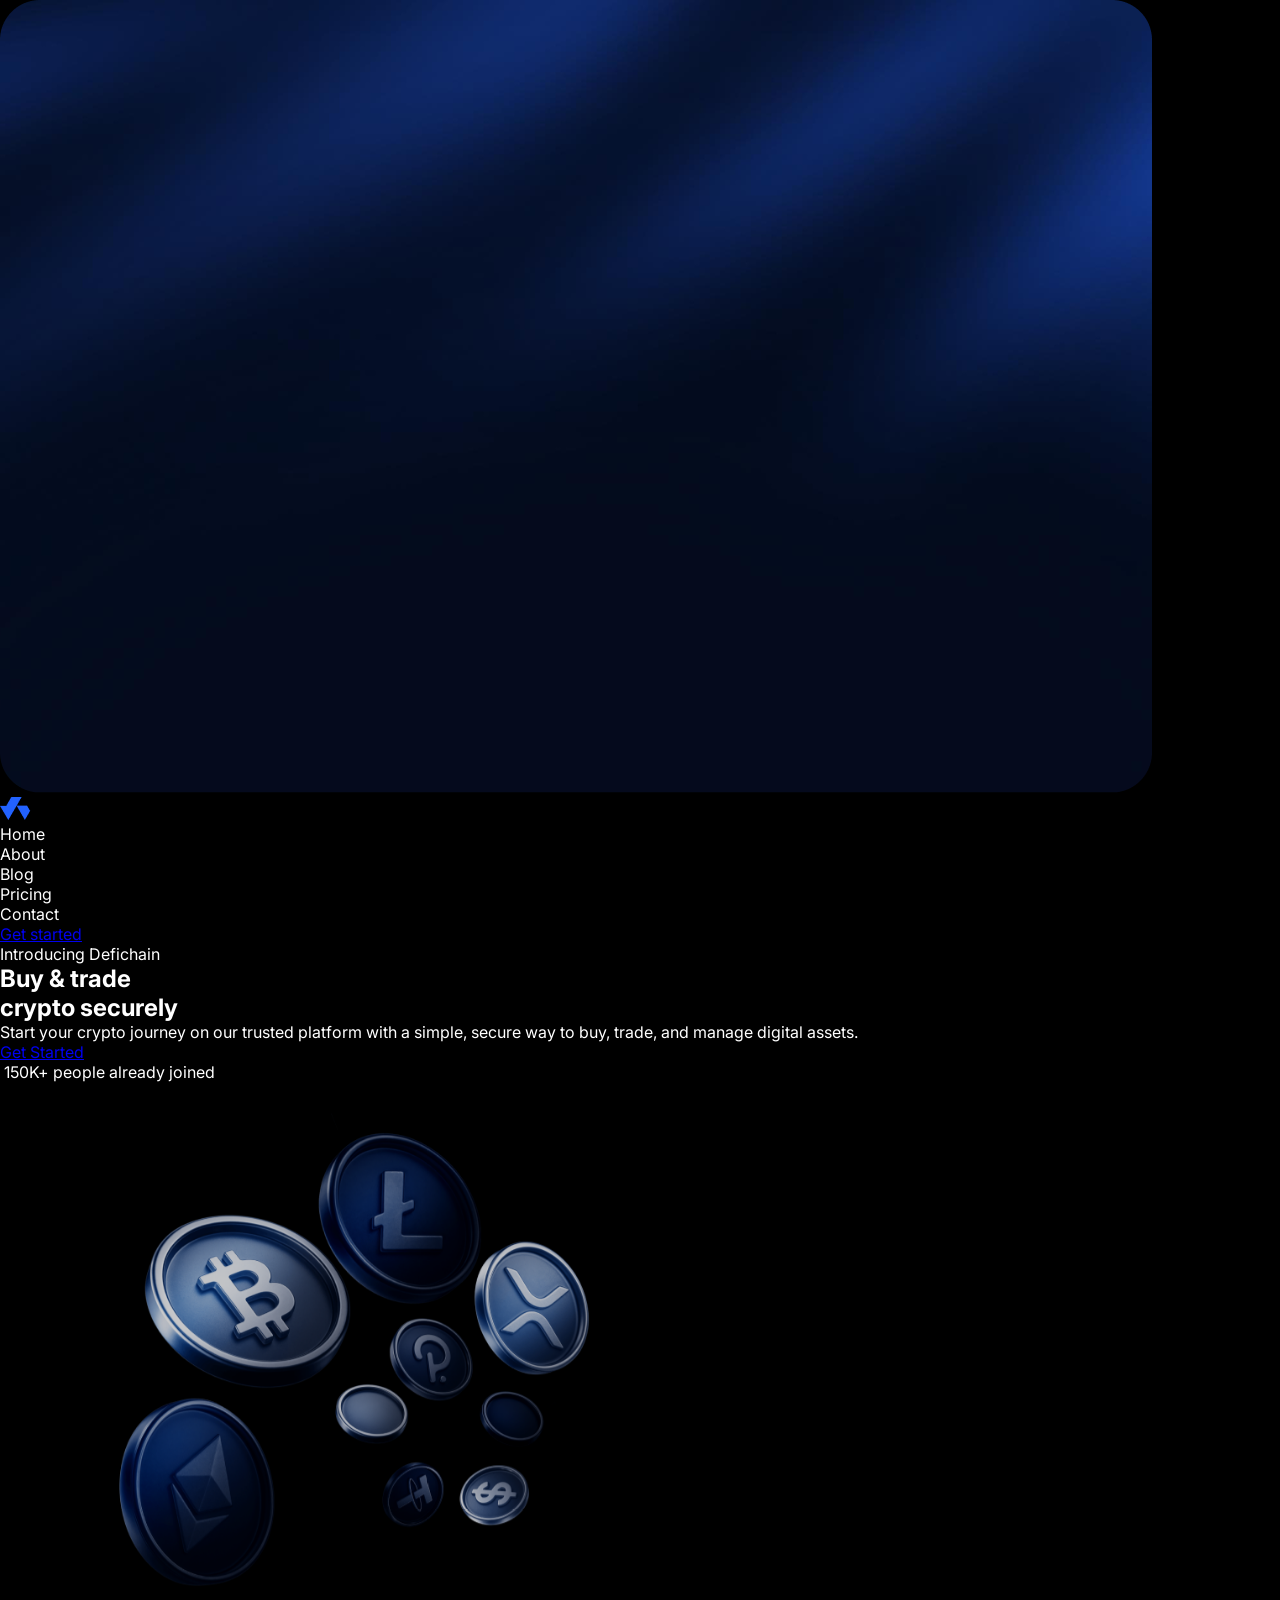
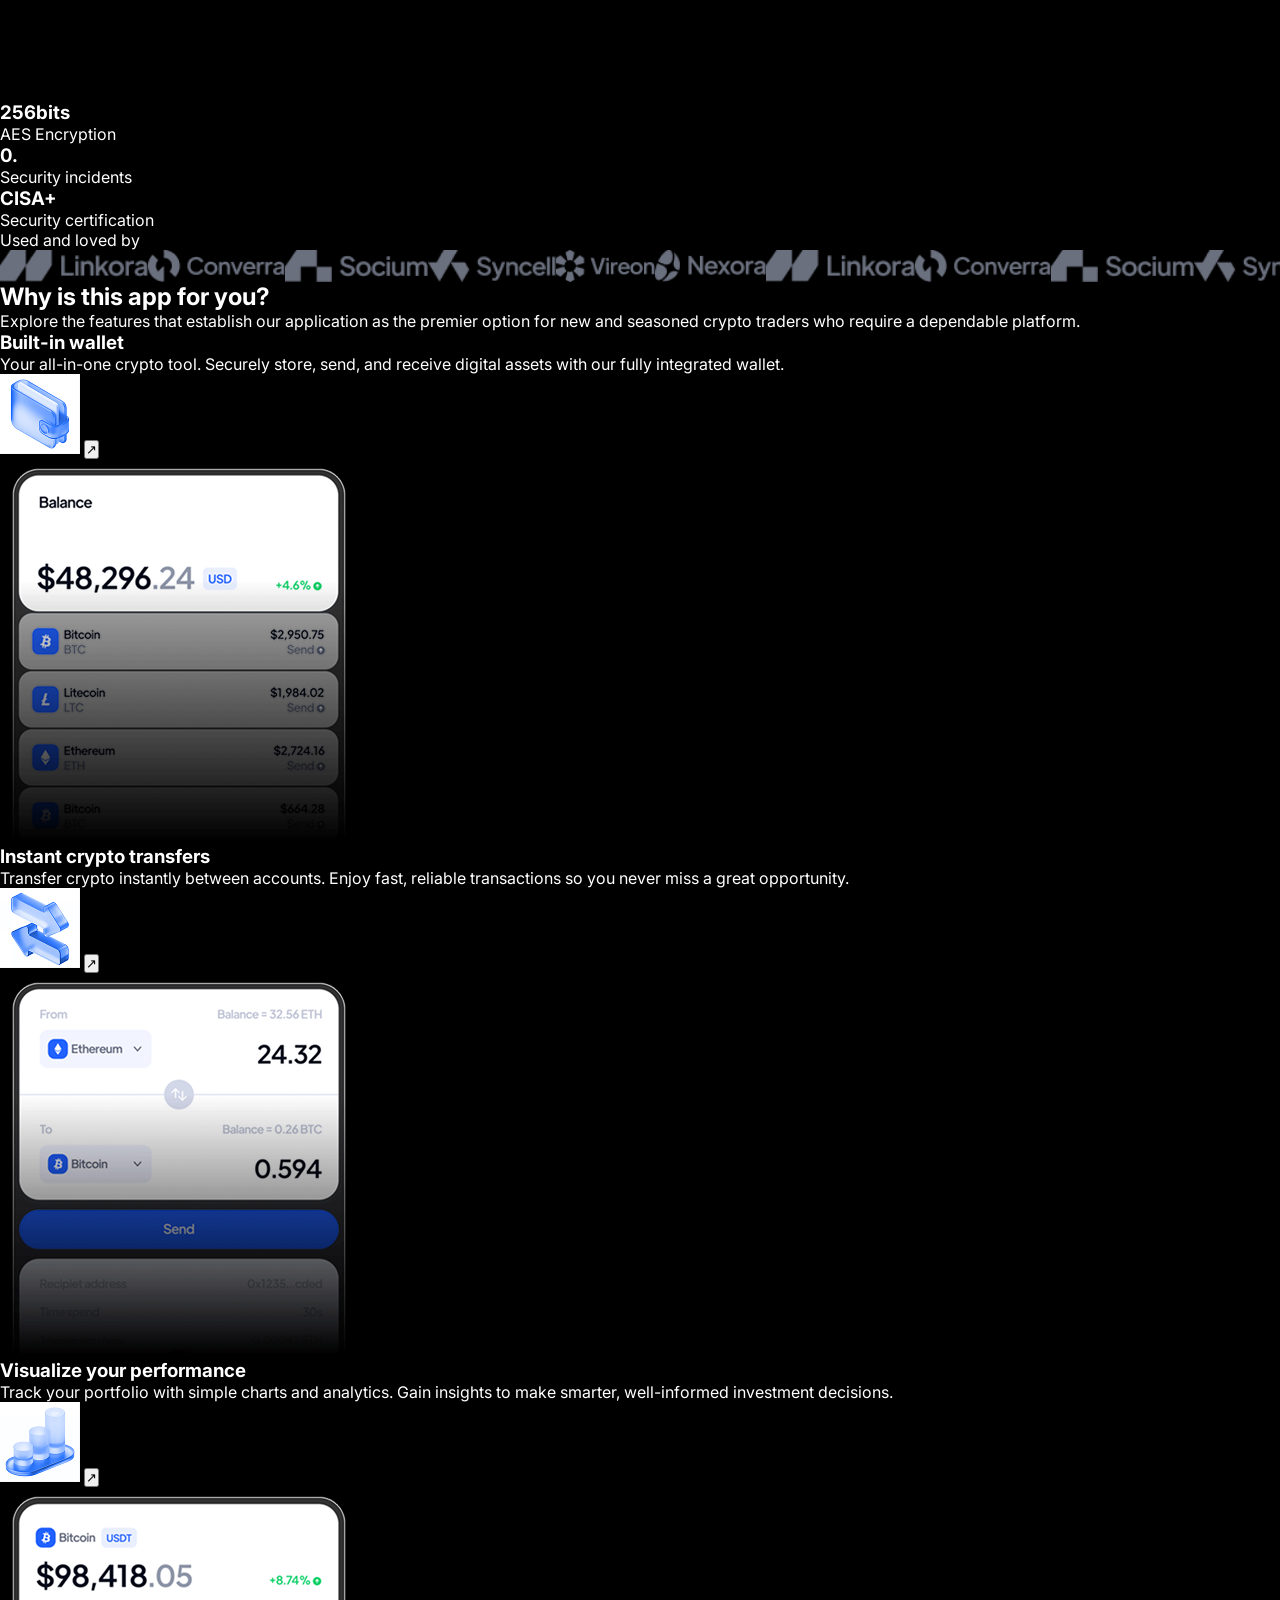
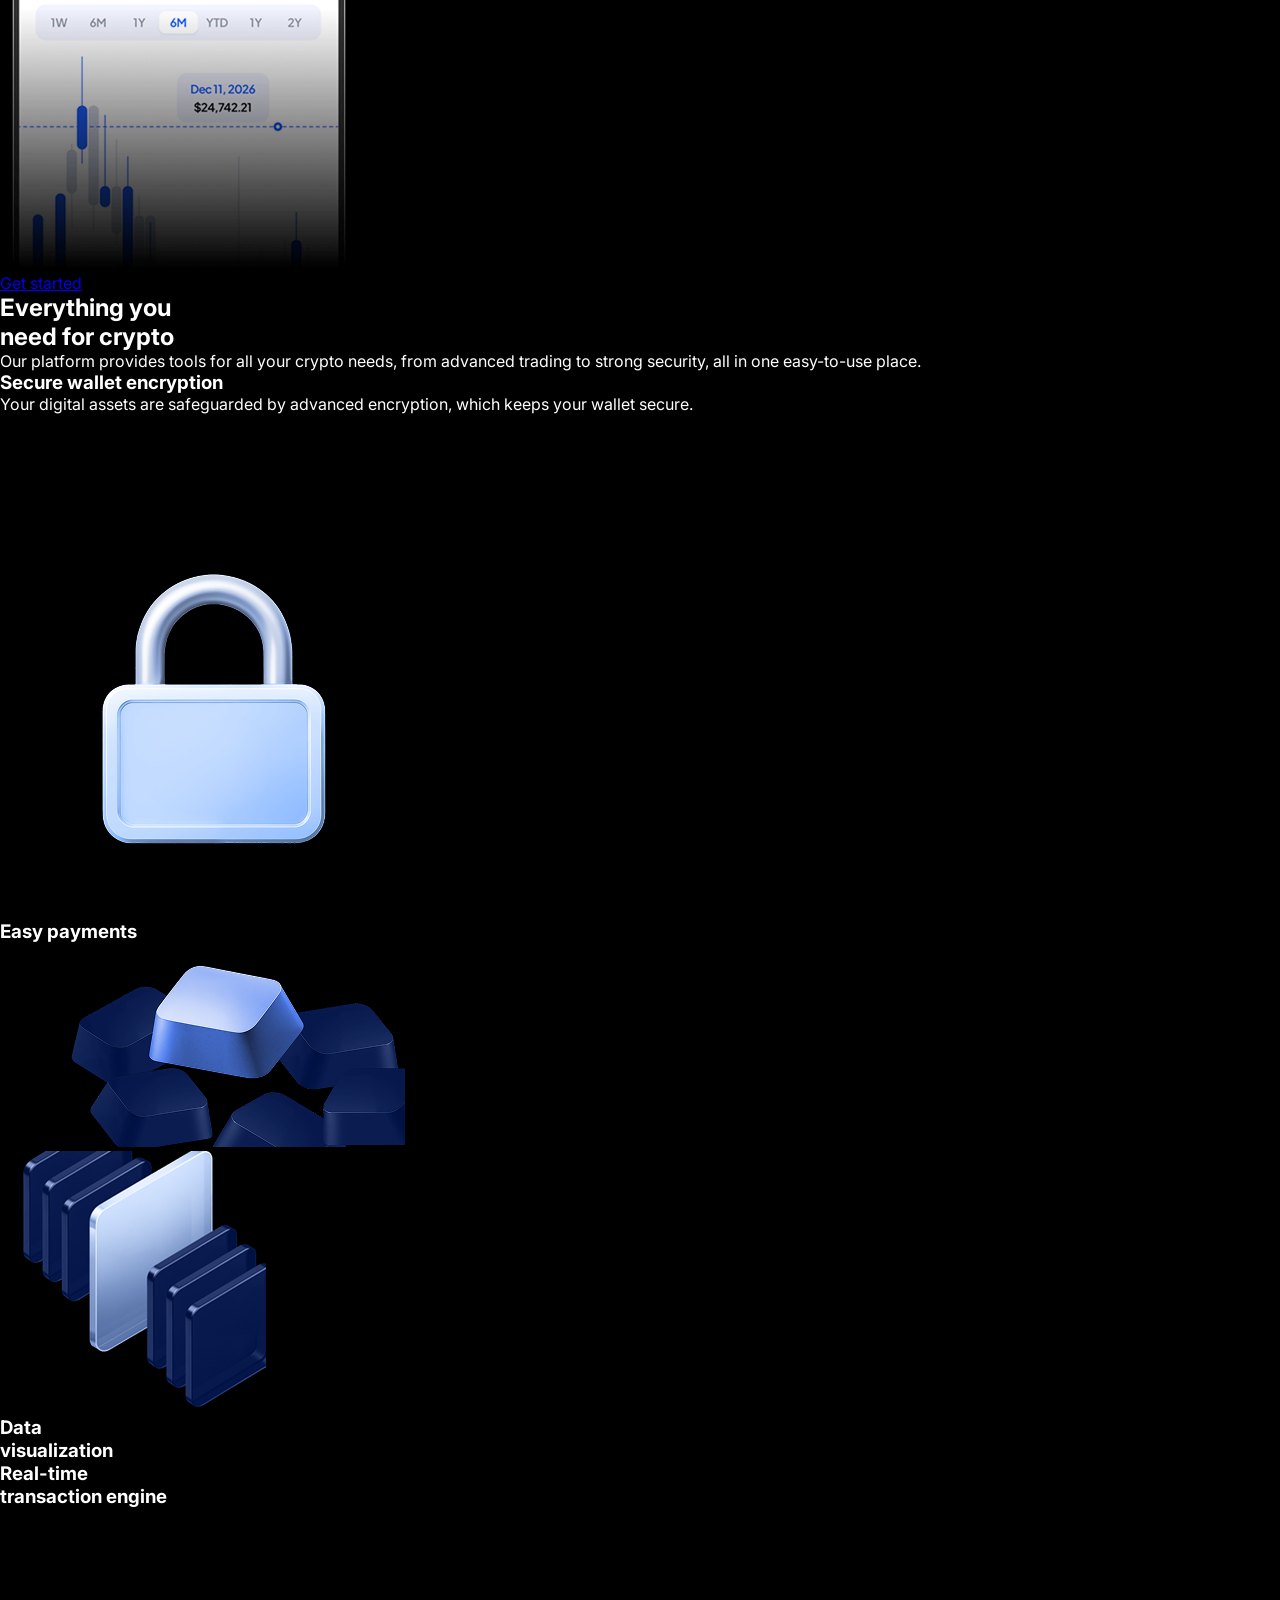
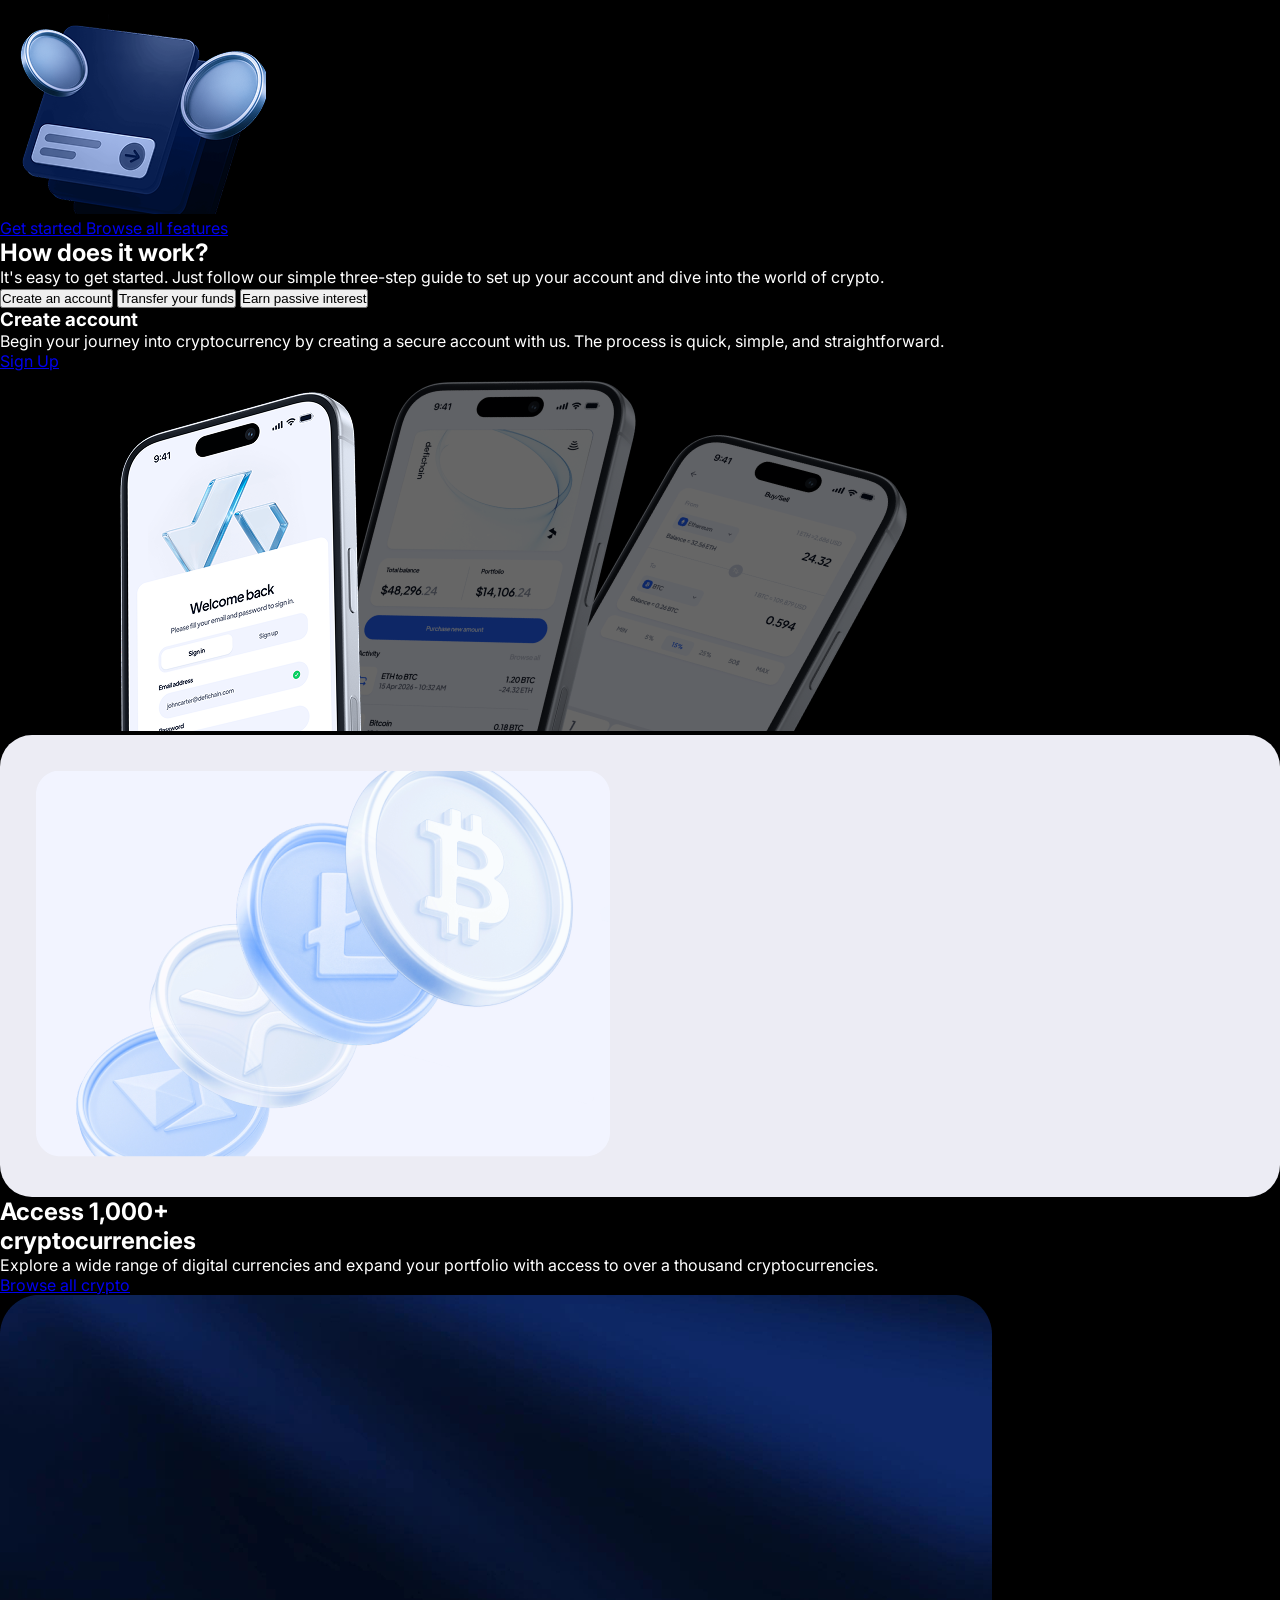
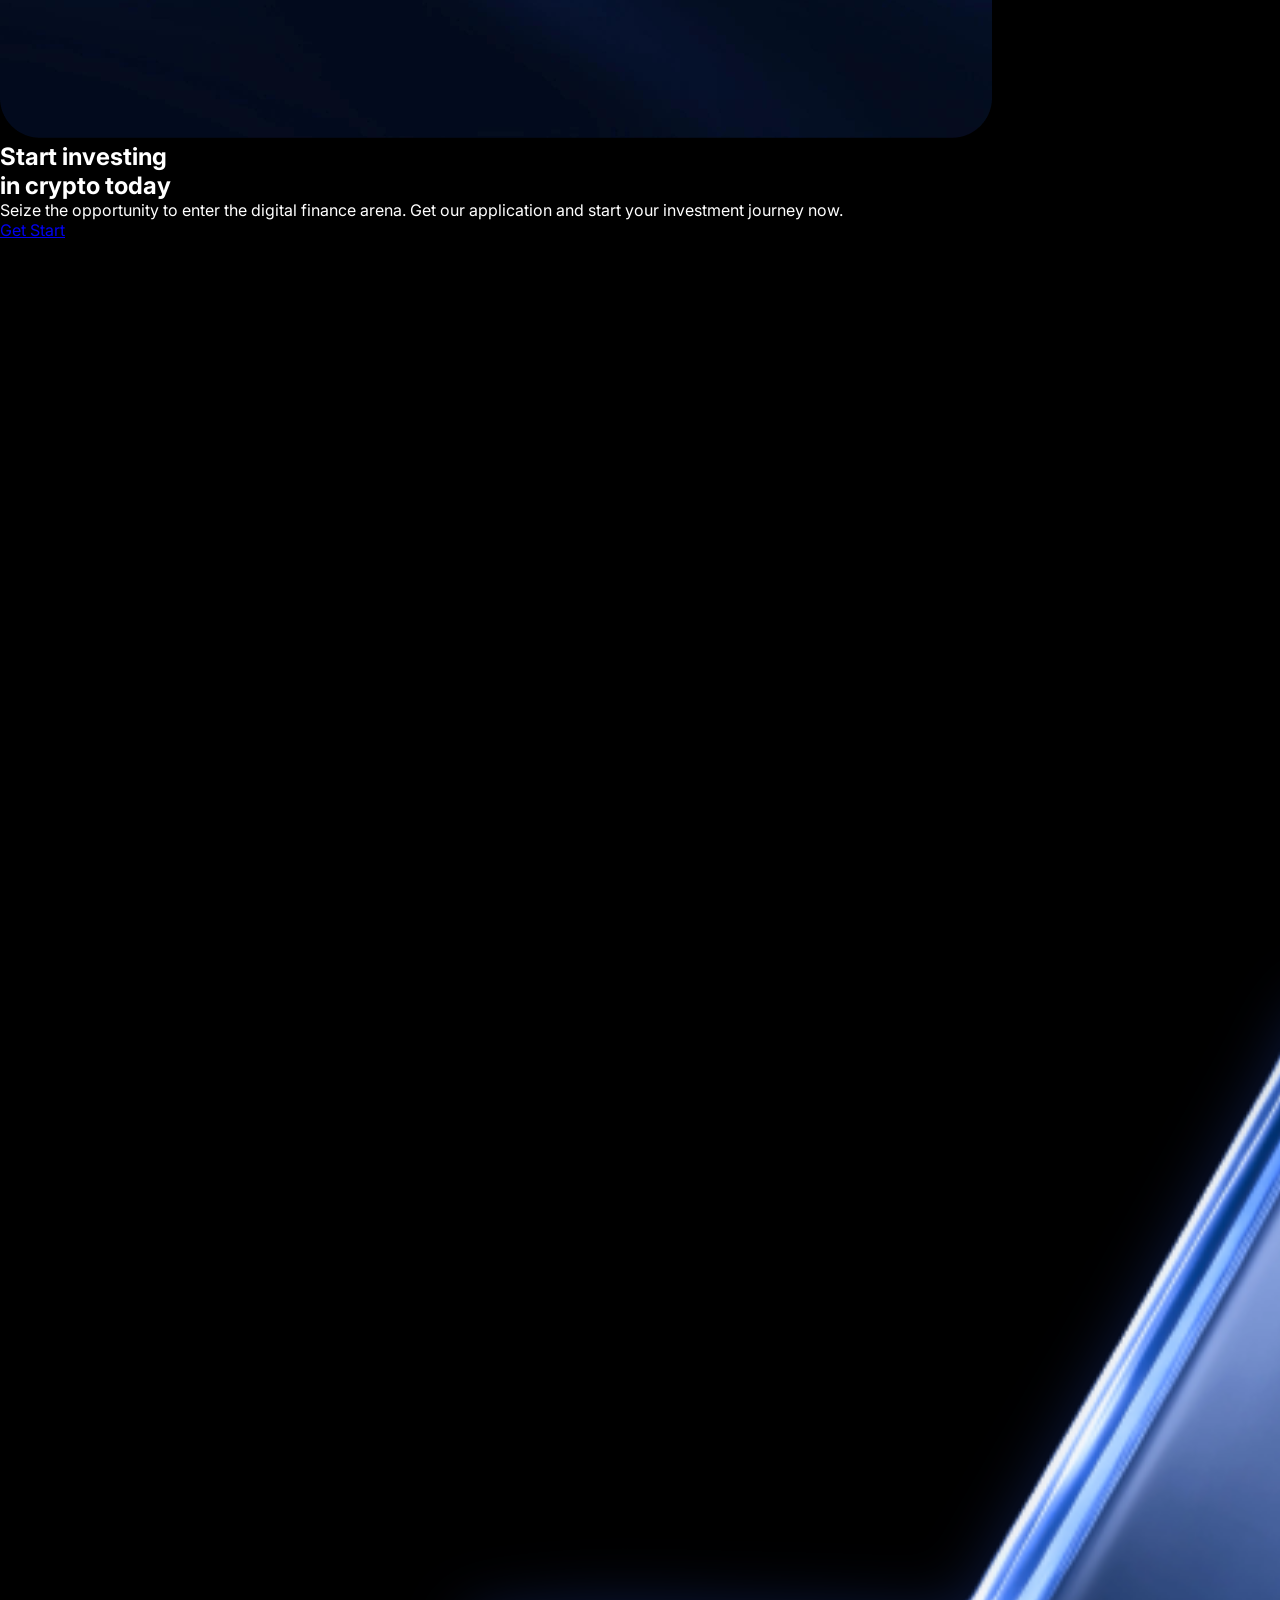
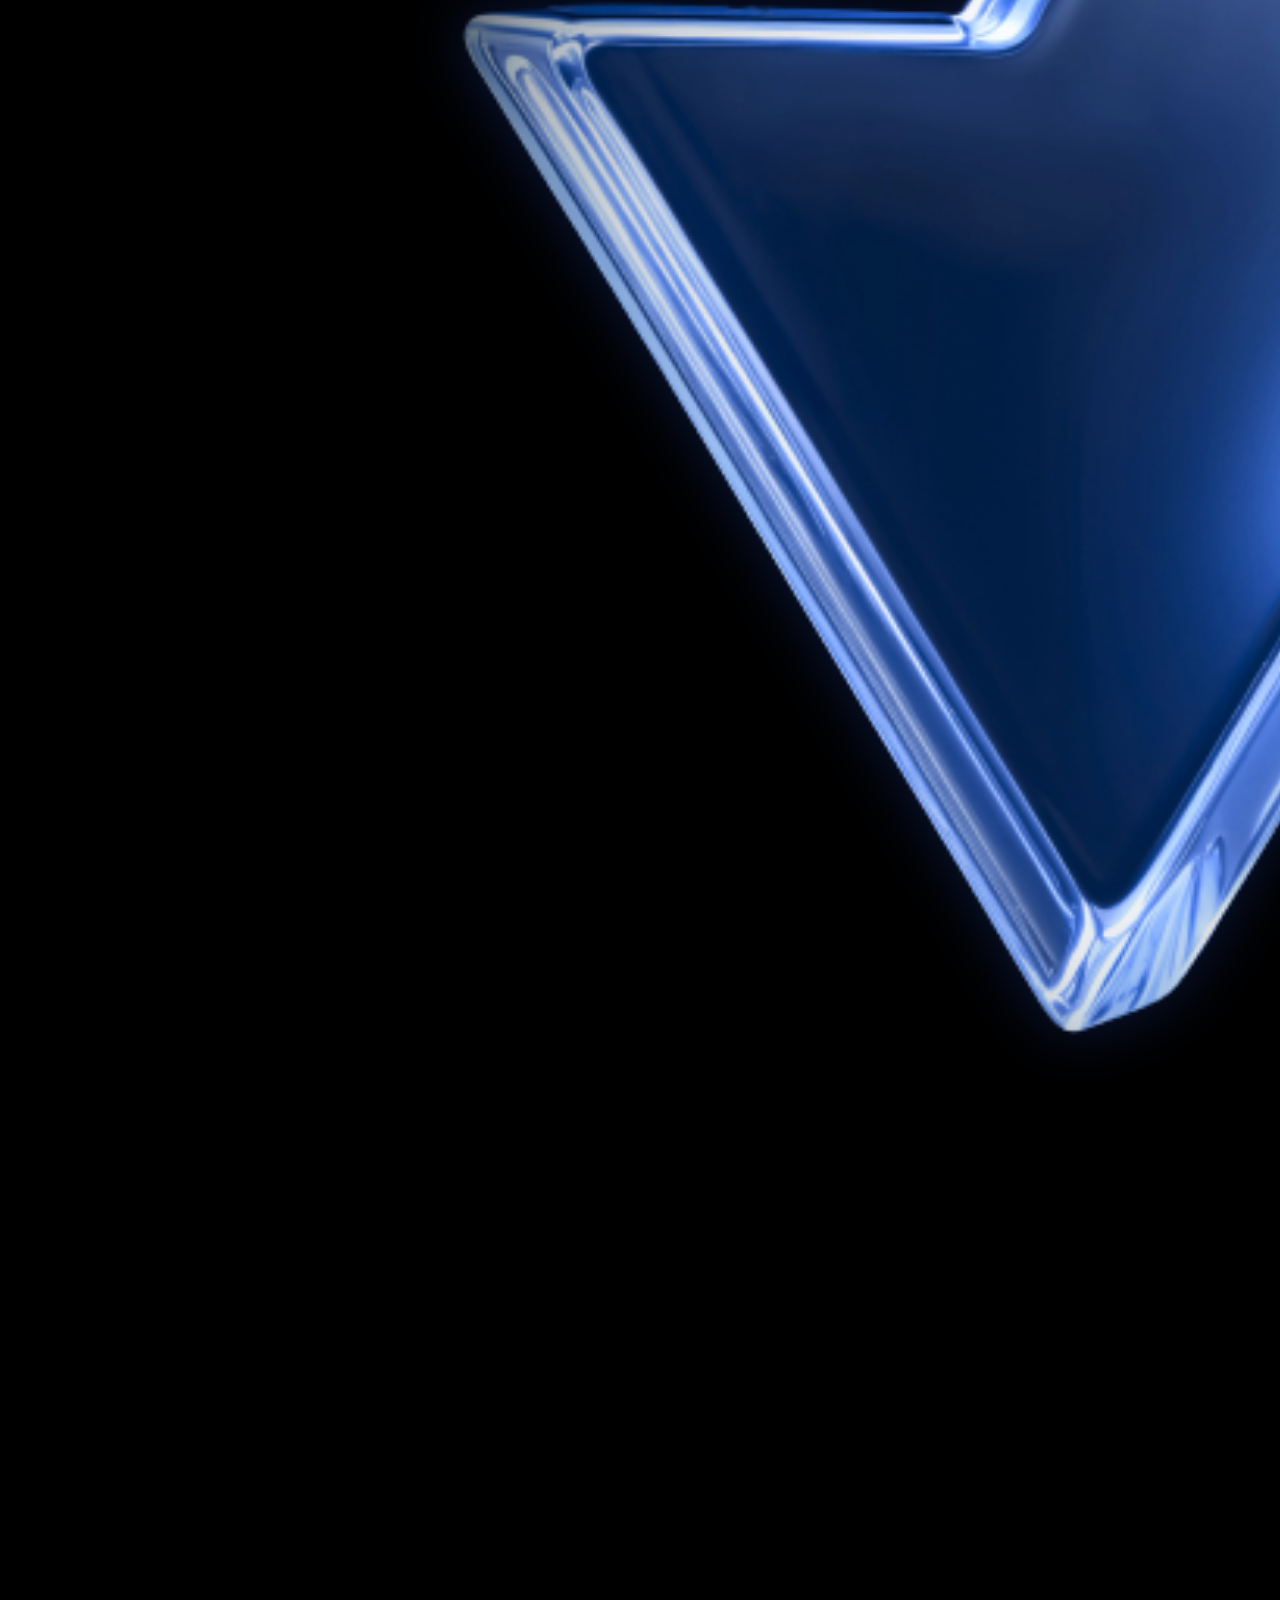
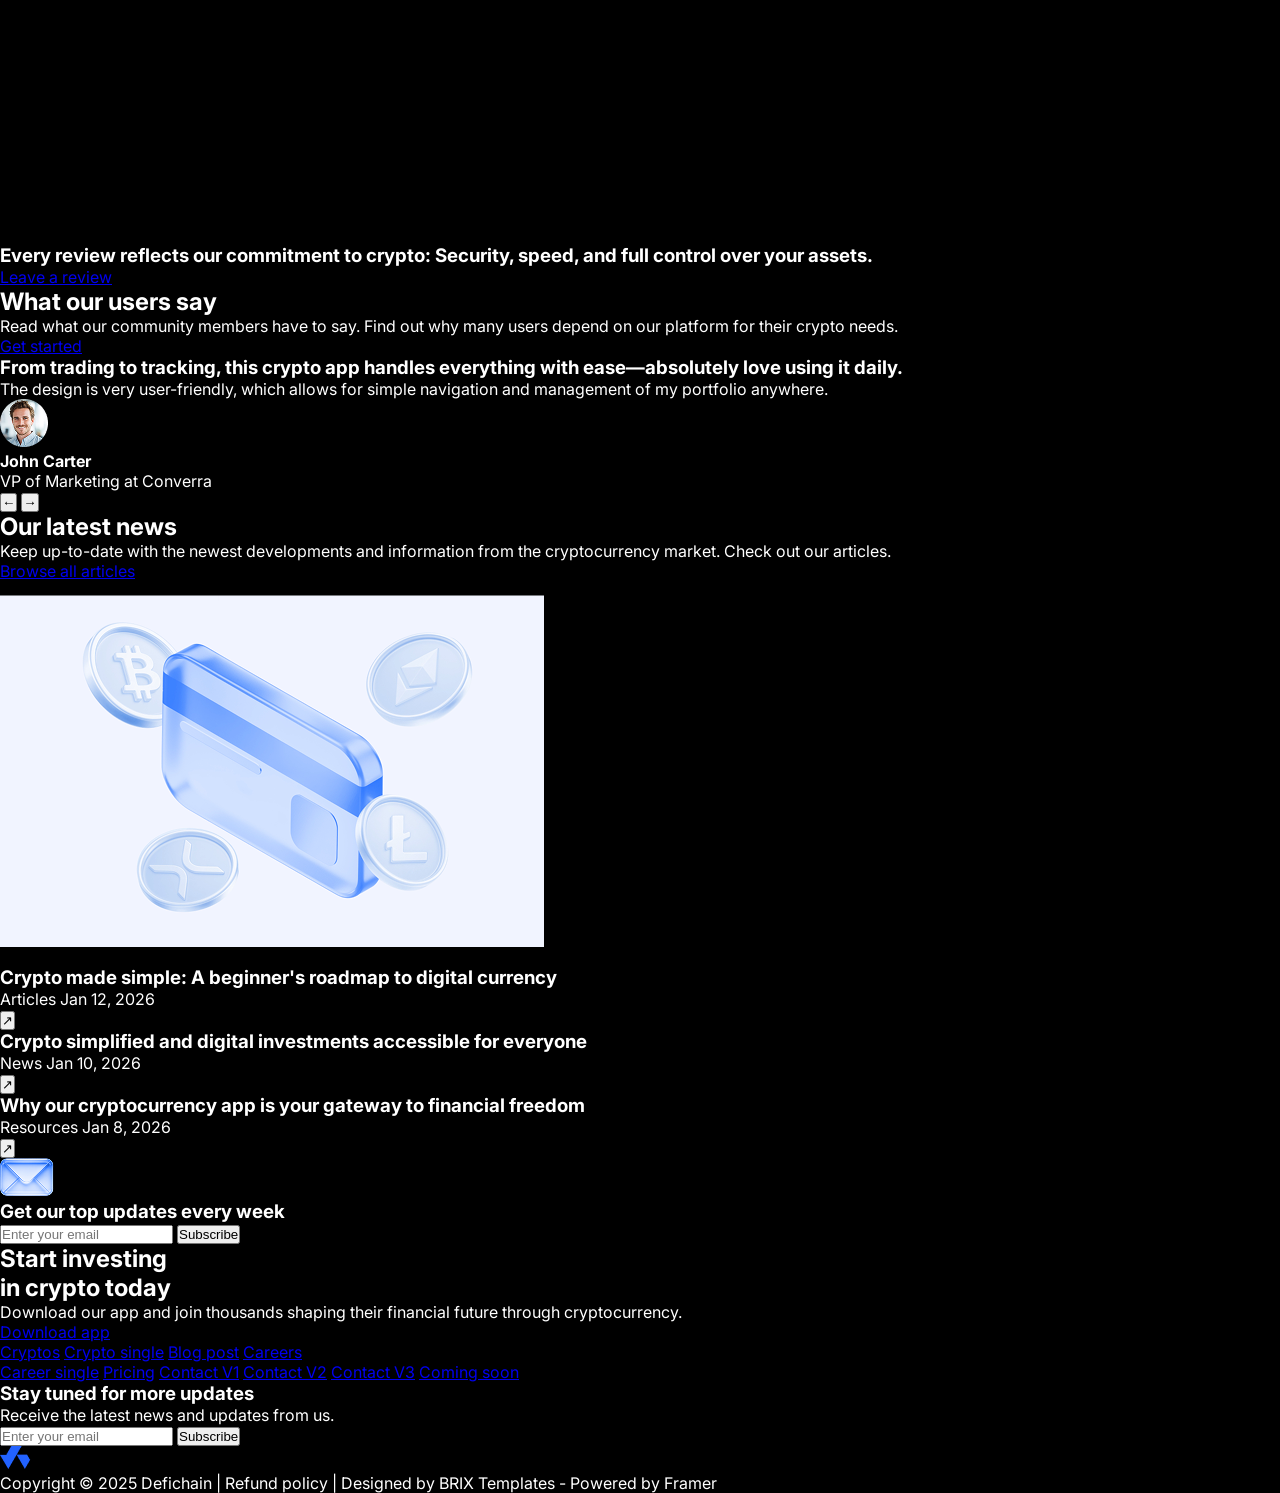
==== index.html @ 8acc0b6d "first commit" ====
<!doctype html>
<html lang="en">
  <head>
    <meta charset="UTF-8" />
    <meta name="viewport" content="width=device-width, initial-scale=1.0" />
    <link
      rel="shortcut icon"
      href="./assets/image/logo.png"
      type="image/x-icon"
    />
    <title>Crypto</title>

    <script src="https://cdn.tailwindcss.com"></script>

    <link
      href="https://fonts.googleapis.com/css2?family=Inter:wght@300;400;500;600;700;800;900&display=swap"
      rel="stylesheet"
    />

    <link rel="stylesheet" href="./css/style.css" />
  </head>

  <body class="bg-black overflow-x-hidden font-[Inter]">
    <!-- HERO -->

    <section class="px-4 pt-20 pb-20">
      <div
        class="relative mx-auto max-w-[1180px] h-[740px] overflow-hidden rounded-[40px]"
      >
        <!-- Background -->
        <img
          src="./assets/image/hb.png"
          alt=""
          class="absolute inset-0 w-full h-full object-cover"
        />

        <!-- Overlay -->
        <div
          class="absolute inset-0 bg-gradient-to-r from-[#071744]/30 via-transparent to-transparent"
        ></div>

        <!-- Navbar -->
        <nav
          class="relative z-50 flex items-center justify-between px-[60px] pt-[30px]"
        >
          <img src="./assets/image/logo.png" alt="" class="w-[28px] h-[28px]" />

          <ul
            class="hidden lg:flex items-center gap-10 text-white text-[15px] font-medium"
          >
            <li><a href="index.html">Home</a></li>
            <li><a href="about.html">About</a></li>
            <li><a href="blog.html">Blog</a></li>
            <li><a href="pricing.html">Pricing</a></li>
            <li><a href="contact.html">Contact</a></li>
          </ul>

          <a
            href="#"
            class="hero-btn h-[52px] px-8 rounded-full bg-[#3164FF] flex items-center justify-center text-white text-[16px] font-medium transition hover:scale-105"
          >
            Get started
          </a>
        </nav>

        <!-- Hero Content -->
        <div
          class="relative z-20 grid lg:grid-cols-[46%_54%] h-[calc(100%-90px)] px-[76px]"
        >
          <!-- Left -->
          <div class="hero-left flex flex-col justify-center">
            <div
              class="w-fit rounded-full border border-[#4e73ff20] bg-[#4e73ff15] px-5 py-2 text-[13px] text-[#9cb7ff]"
            >
              Introducing Defichain
            </div>

            <h1
              class="mt-6 text-[64px] font-bold leading-[1] tracking-[-2px] text-white"
            >
              Buy & trade <br />
              crypto securely
            </h1>

            <p
              class="mt-6 max-w-[470px] text-[18px] leading-[1.8] text-[#d0daff]"
            >
              Start your crypto journey on our trusted platform with a simple,
              secure way to buy, trade, and manage digital assets.
            </p>

            <a
              href="#"
              class="hero-btn mt-8 w-fit h-[56px] px-8 rounded-full bg-[#3164FF] flex items-center text-white text-[18px] font-medium transition hover:scale-105"
            >
              Get Started
            </a>

            <div class="mt-24 flex items-center gap-4">
              <img src="./assets/image/users.png" alt="" class="h-[48px]" />

              <span class="text-white text-sm">
                150K+ people already joined
              </span>
            </div>
          </div>

          <!-- Right -->

          <div class="relative flex items-center justify-center h-full">
            <img
              src="./assets/image/coins.png"
              alt=""
              class="coin-main animate-float relative z-10"
            />

            <!-- Stats Card -->
            <div
              class="stats-card absolute bottom-[66px] left-[120px] w-[495px] h-[98px] bg-white rounded-[24px] px-8 flex items-center justify-between shadow-[0_25px_80px_rgba(0,0,0,.35)]"
            >
              <div>
                <h3 class="text-[32px] font-bold text-[#3164FF] leading-none">
                  256bits
                </h3>
                <p class="text-[#0D1737] font-semibold mt-1">AES Encryption</p>
              </div>

              <div>
                <h3 class="text-[32px] font-bold text-[#0D1737] leading-none">
                  0.
                </h3>
                <p class="text-[#0D1737] font-semibold mt-1">
                  Security incidents
                </p>
              </div>

              <div>
                <h3 class="text-[32px] font-bold text-[#3164FF] leading-none">
                  CISA+
                </h3>
                <p class="text-[#0D1737] font-semibold mt-1">
                  Security certification
                </p>
              </div>
            </div>
          </div>
        </div>
      </div>
    </section>
    <section class="logo-strip py-14 overflow-hidden">
      <p class="text-center text-[#8c8fa7] text-sm mb-10">Used and loved by</p>

      <div class="logo-slider relative overflow-hidden">
        <div class="logo-track flex items-center gap-16 flex-nowrap">
          <!-- SET 1 -->

          <img src="./assets/image/s1.png" class="logo-item" alt="" />
          <img src="./assets/image/s2.png" class="logo-item" alt="" />
          <img src="./assets/image/s3.png" class="logo-item" alt="" />
          <img src="./assets/image/s4.png" class="logo-item" alt="" />
          <img src="./assets/image/s5.png" class="logo-item" alt="" />
          <img src="./assets/image/s6.png" class="logo-item" alt="" />

          <!-- SET 2 -->

          <img src="./assets/image/s1.png" class="logo-item" alt="" />
          <img src="./assets/image/s2.png" class="logo-item" alt="" />
          <img src="./assets/image/s3.png" class="logo-item" alt="" />
          <img src="./assets/image/s4.png" class="logo-item" alt="" />
          <img src="./assets/image/s5.png" class="logo-item" alt="" />
          <img src="./assets/image/s6.png" class="logo-item" alt="" />
        </div>
      </div>
    </section>

    <section class="reveal-section py-28">
      <div class="max-w-[800px] mx-auto">
        <!-- Heading -->

        <div class="text-center mb-12">
          <h2 class="text-white text-[44px] font-bold leading-none">
            Why is this app for you?
          </h2>

          <p
            class="text-[#9ea3b5] text-[17px] max-w-[620px] mx-auto mt-5 leading-[1.8]"
          >
            Explore the features that establish our application as the premier
            option for new and seasoned crypto traders who require a dependable
            platform.
          </p>
        </div>

        <!-- Card 1 -->

        <div
          class="feature-card grid grid-cols-2 bg-[#eef0f8] rounded-[28px] p-4 mb-5"
        >
          <!-- Left -->

          <div
            class="bg-[#fff] rounded-[22px] p-10 flex flex-col justify-between"
          >
            <div>
              <h3 class="text-[22px] font-bold text-[#0f1737]">
                Built-in wallet
              </h3>

              <p class="mt-4 text-[#6d748b] text-[16px] leading-[1.8]">
                Your all-in-one crypto tool. Securely store, send, and receive
                digital assets with our fully integrated wallet.
              </p>
            </div>

            <div class="flex justify-between items-end mt-12">
              <img src="./assets/image/fr1.png" class="w-[78px]" alt="" />

              <button
                class="w-11 h-11 rounded-xl bg-[#eceef7] flex items-center justify-center"
              >
                ↗
              </button>
            </div>
          </div>

          <!-- Right -->

          <img
            src="./assets/image/f1.png"
            class="w-full h-full object-cover rounded-[22px]"
            alt=""
          />
        </div>

        <!-- Card 2 -->

        <div
          class="feature-card grid grid-cols-2 bg-[#eef0f8] rounded-[28px] p-4 mb-5"
        >
          <div
            class="bg-[#fff] rounded-[22px] p-10 flex flex-col justify-between"
          >
            <div>
              <h3 class="text-[22px] font-bold text-[#0f1737]">
                Instant crypto transfers
              </h3>

              <p class="mt-4 text-[#6d748b] text-[16px] leading-[1.8]">
                Transfer crypto instantly between accounts. Enjoy fast, reliable
                transactions so you never miss a great opportunity.
              </p>
            </div>

            <div class="flex justify-between items-end mt-12">
              <img src="./assets/image/fr2.png" class="w-[78px]" alt="" />

              <button
                class="w-11 h-11 rounded-xl bg-[#eceef7] flex items-center justify-center"
              >
                ↗
              </button>
            </div>
          </div>

          <img
            src="./assets/image/f2.png"
            class="w-full h-full object-cover rounded-[22px]"
            alt=""
          />
        </div>

        <!-- Card 3 -->

        <div
          class="feature-card grid grid-cols-2 bg-[#eef0f8] rounded-[28px] p-4"
        >
          <div
            class="bg-[#fff] rounded-[22px] p-10 flex flex-col justify-between"
          >
            <div>
              <h3 class="text-[22px] font-bold text-[#0f1737]">
                Visualize your performance
              </h3>

              <p class="mt-4 text-[#6d748b] text-[16px] leading-[1.8]">
                Track your portfolio with simple charts and analytics. Gain
                insights to make smarter, well-informed investment decisions.
              </p>
            </div>

            <div class="flex justify-between items-end mt-12">
              <img src="./assets/image/fr3.png" class="w-[78px]" alt="" />

              <button
                class="w-11 h-11 rounded-xl bg-[#eceef7] flex items-center justify-center"
              >
                ↗
              </button>
            </div>
          </div>

          <img
            src="./assets/image/f3.png"
            class="w-full h-full object-cover rounded-[22px]"
            alt=""
          />
        </div>

        <!-- Button -->

        <div class="flex justify-center mt-8">
          <a
            href="#"
            class="hero-btn h-[54px] px-8 rounded-full bg-[#3164FF] flex items-center text-white font-medium"
          >
            Get started
          </a>
        </div>
      </div>
    </section>

    <section class="crypto-tools py-[80px] lg:py-[120px] px-4">
  <div
    class="max-w-[1120px] mx-auto bg-[#030b1d]
    rounded-[24px] lg:rounded-[42px]
    px-5 md:px-8 lg:px-[72px]
    py-10 lg:py-[64px]"
  >
    <!-- Heading -->

    <div
      class="grid lg:grid-cols-[44%_56%]
      gap-6 lg:gap-8
      items-start"
    >
      <div>
        <h2
          class="tools-title text-white
          text-[34px]
          md:text-[46px]
          lg:text-[58px]
          leading-[1.05]
          font-bold"
        >
          Everything you
          <br />
          need for crypto
        </h2>
      </div>

      <div>
        <p
          class="tools-text text-[#d7def8]
          text-[16px]
          md:text-[18px]
          lg:text-[20px]
          leading-[1.8]"
        >
          Our platform provides tools for all your crypto needs,
          from advanced trading to strong security,
          all in one easy-to-use place.
        </p>
      </div>
    </div>

    <!-- Cards -->

    <div class="grid lg:grid-cols-[38%_62%] gap-5 mt-10">

      <!-- LEFT CARD -->

      <div
        class="feature-card tool-lock bg-[#04154A]
        rounded-[24px]
        lg:rounded-[30px]
        p-6 lg:p-10
        relative
        overflow-hidden
        min-h-[420px]
        lg:min-h-[630px]"
      >
        <h3
          class="text-white
          text-[22px]
          lg:text-[26px]
          font-bold"
        >
          Secure wallet encryption
        </h3>

        <p
          class="mt-4
          text-[#d4dbf4]
          text-[15px]
          lg:text-[18px]
          leading-[1.8]"
        >
          Your digital assets are safeguarded by advanced
          encryption, which keeps your wallet secure.
        </p>

        <img
          src="./assets/image/lock.png"
          alt=""
          class="tool-img absolute
          bottom-0
          left-1/2
          -translate-x-1/2
          w-[180px]
          md:w-[220px]
          lg:w-[250px]"
        />
      </div>

      <!-- RIGHT -->

      <div class="grid gap-5">

        <!-- EASY PAYMENTS -->

        <div
          class="feature-card tool-payment bg-[#04154A]
          rounded-[24px]
          lg:rounded-[30px]
          p-6 lg:p-10
          relative
          overflow-hidden
          min-h-[220px]
          lg:h-[220px]"
        >
          <h3
            class="text-white
            text-[22px]
            lg:text-[26px]
            font-bold"
          >
            Easy payments
          </h3>

          <img
            src="./assets/image/payment.png"
            alt=""
            class="tool-img absolute
            right-[-30px]
            bottom-[-20px]
            w-[260px]
            md:w-[360px]
            lg:w-[520px]"
          />
        </div>

        <!-- Bottom Cards -->

        <div
          class="grid
          md:grid-cols-2
          gap-5"
        >
          <!-- DATA -->

          <div
            class="feature-card tool-data bg-[#04154A]
            rounded-[24px]
            lg:rounded-[30px]
            relative
            overflow-hidden
            min-h-[300px]"
          >
            <img
              src="./assets/image/data.png"
              alt=""
              class="tool-img absolute
              top-5
              left-1/2
              -translate-x-1/2
              w-[220px]
              lg:w-[280px]"
            />

            <h3
              class="absolute
              left-6
              bottom-6
              text-white
              text-[20px]
              lg:text-[22px]
              font-bold"
            >
              Data
              <br />
              visualization
            </h3>
          </div>

          <!-- ENGINE -->

          <div
            class="feature-card tool-engine bg-[#04154A]
            rounded-[24px]
            lg:rounded-[30px]
            relative
            overflow-hidden
            min-h-[300px]"
          >
            <h3
              class="absolute
              top-8
              left-1/2
              -translate-x-1/2
              text-center
              text-white
              text-[20px]
              lg:text-[24px]
              font-bold"
            >
              Real-time
              <br />
              transaction engine
            </h3>

            <img
              src="./assets/image/engine.png"
              alt=""
              class="tool-img absolute
              bottom-0
              left-0
              w-full"
            />
          </div>

        </div>

      </div>

    </div>

    <!-- BUTTONS -->

    <div
      class="flex
      flex-col
      sm:flex-row
      justify-center
      gap-4
      mt-10"
    >
      <a
        href="#"
        class="bg-[#3164FF]
        text-white
        px-8
        h-[56px]
        rounded-full
        flex items-center justify-center"
      >
        Get started
      </a>

      <a
        href="#"
        class="border border-white
        text-white
        px-8
        h-[56px]
        rounded-full
        flex items-center justify-center"
      >
        Browse all features
      </a>
    </div>
  </div>
</section>

    <section class="how-section py-[120px] bg-black">
      <div class="max-w-[1200px] mx-auto">
        <!-- Heading -->

        <div class="text-center">
          <h2 class="text-white text-[44px] font-semibold leading-none">
            How does it work?
          </h2>

          <p
            class="mt-4 text-[#8C8FA7] text-[16px] leading-[1.8] max-w-[550px] mx-auto"
          >
            It's easy to get started. Just follow our simple three-step guide to
            set up your account and dive into the world of crypto.
          </p>
        </div>

        <!-- Tabs -->

        <div
          class="how-tabs mt-10 mx-auto w-fit bg-[#ECECF4] rounded-[24px] p-[8px] flex items-center gap-2"
        >
          <button
            class="h-[54px] px-8 rounded-[16px] bg-white text-[#0D1737] font-medium"
          >
            Create an account
          </button>

          <button class="h-[54px] px-8 text-[#0D1737]">
            Transfer your funds
          </button>

          <button class="h-[54px] px-8 text-[#0D1737]">
            Earn passive interest
          </button>
        </div>

        <!-- Main Card -->

        <div
          class="how-card relative mt-10 mx-auto w-[970px] h-[530px] bg-[#ECECF4] rounded-[28px] overflow-hidden"
        >
          <!-- Content -->

          <div
            class="absolute top-[55px] left-1/2 -translate-x-1/2 text-center z-20"
          >
            <h3 class="text-[28px] font-bold text-[#0D1737]">Create account</h3>

            <p
              class="mt-3 w-[400px] mx-auto text-[#7E849E] text-[15px] leading-[1.8]"
            >
              Begin your journey into cryptocurrency by creating a secure
              account with us. The process is quick, simple, and
              straightforward.
            </p>

            <a
              href="#"
              class="mt-6 inline-flex items-center justify-center w-[140px] h-[50px] rounded-full bg-[#3164FF] text-white text-[16px]"
            >
              Sign Up
            </a>
          </div>

          <!-- Phones -->

          <img
            src="./assets/image/wrapper.png"
            alt=""
            class="absolute left-1/2 -translate-x-1/2 bottom-[-35px] w-[760px] z-10"
          />

          <!-- Fade -->

          <div
            class="absolute bottom-0 left-0 w-full h-[140px] bg-gradient-to-t from-[#ECECF4] via-[#ECECF4]/95 to-transparent z-15"
          ></div>
        </div>
      </div>
    </section>

    <section class="py-[120px] bg-black overflow-hidden">
      <div class="max-w-[980px] mx-auto px-5">
        <div class="grid lg:grid-cols-[58%_42%] items-center gap-10">
          <!-- Left Image Card -->

          <div
            class="crypto-card relative h-[420px] rounded-[28px] bg-[#ECECF4] overflow-hidden"
          >
            <img
              src="./assets/image/crypto-coins.png"
              alt=""
              class="crypto-coins absolute fit-cover w-full h-full object-cover"
            />
          </div>

          <!-- Right Content -->

          <div class="crypto-content">
            <h2
              class="text-white text-[44px] leading-[1.05] font-semibold tracking-[-2px]"
            >
              Access 1,000+
              <br />
              cryptocurrencies
            </h2>

            <p
              class="mt-6 text-[#B7BDD2] text-[20px] leading-[1.8] max-w-[450px]"
            >
              Explore a wide range of digital currencies and expand your
              portfolio with access to over a thousand cryptocurrencies.
            </p>

            <a
              href="#"
              class="crypto-btn mt-8 inline-flex items-center justify-center h-[58px] px-8 rounded-full border border-white text-white text-[18px] font-medium"
            >
              Browse all crypto
            </a>
          </div>
        </div>
      </div>
    </section>

    <section class="py-[120px] bg-black">
      <div
        class="relative max-w-[950px] mx-auto h-[440px] rounded-[36px] overflow-hidden"
      >
        <!-- Background -->

        <img
          src="./assets/image/cta-bg.png"
          alt=""
          class="absolute inset-0 w-full h-full object-cover"
        />

        <!-- Content -->

        <div
          class="relative z-20 h-full flex items-center justify-between px-[70px]"
        >
          <!-- Left -->

          <div class="max-w-[400px]">
            <h2
              class="text-white text-[44px] leading-[1.05] font-semibold tracking-[-2px]"
            >
              Start investing
              <br />
              in crypto today
            </h2>

            <p class="mt-6 text-[#C7D0EA] text-[18px] leading-[1.2]">
              Seize the opportunity to enter the digital finance arena. Get our
              application and start your investment journey now.
            </p>

            <a
              href="#"
              class="cta-btn mt-8 inline-flex items-center justify-center h-[50px] px-10 rounded-full bg-[#3164FF] text-white text-[18px] font-medium"
            >
              Get Start
            </a>
          </div>

          <!-- Right Logo -->

          <div class="relative">
            <img
              src="./assets/image/cta-logo.png"
              alt=""
              class="cta-logo w-[520px]"
            />
          </div>
        </div>
      </div>
    </section>

    <section class="testimonial-section py-[120px] bg-black">
      <div class="max-w-[980px] mx-auto px-5">
        <div class="grid grid-cols-[330px_1fr] gap-8 items-start">
          <!-- Left Card -->

          <div
            class="relative h-[430px] overflow-hidden rounded-[22px] bg-[#ECECF4] px-[42px] pt-[72px]"
          >
            <h3 class="text-[#0D1737] text-[20px] font-bold leading-[1.2]">
              Every review reflects our commitment to crypto: Security, speed,
              and full control over your assets.
            </h3>

            <a
              href="#"
              class="mt-[30px] h-[52px] px-10 rounded-full border border-[#C8CEE0] flex items-center justify-center text-[#0D1737] text-[16px]"
            >
              Leave a review
            </a>

            <!-- Glow -->

            <div
              class="absolute bottom-[-120px] right-[-80px] w-[320px] h-[320px] rounded-full bg-[#8FA9FF] blur-[120px] opacity-60"
            ></div>
          </div>

          <!-- Right Side -->

          <div>
            <!-- Heading -->

            <div class="flex items-start justify-between gap-10">
              <div>
                <h2
                  class="text-white text-[30px] font-bold leading-[0.95] tracking-[-2px]"
                >
                  What our users say
                </h2>

                <p
                  class="mt-5 max-w-[620px] text-[#BEC3D5] text-[14px] leading-[1.2]"
                >
                  Read what our community members have to say. Find out why many
                  users depend on our platform for their crypto needs.
                </p>
              </div>

              <a
                href="#"
                class="shrink-0 h-[56px] px-10 rounded-full bg-[#3164FF] flex items-center justify-center text-white text-[18px] font-medium"
              >
                Get started
              </a>
            </div>

            <!-- Review Card -->

            <div
              class="testimonial-review mt-8 h-[295px] bg-[#ECECF4] rounded-[32px] px-[30px] pt-[26px] pb-[26px] flex flex-col justify-between"
            >
              <div>
                <h3
                  class="text-[#0D1737] text-[20px] font-bold leading-[1.2] max-w-[760px]"
                >
                  From trading to tracking, this crypto app handles everything
                  with ease—absolutely love using it daily.
                </h3>
                <p
                  class="mt-5 text-[#737A92] text-[14px] leading-[1.2] max-w-[650px]"
                >
                  The design is very user-friendly, which allows for simple
                  navigation and management of my portfolio anywhere.
                </p>
              </div>

              <!-- Footer -->

              <div class="flex items-center justify-between">
                <div class="flex items-center gap-4">
                  <img
                    src="./assets/image/avtar.png"
                    alt=""
                    class="w-[56px] h-[56px] rounded-full object-cover"
                  />

                  <div>
                    <h4 class="text-[#0D1737] text-[20px] font-bold">
                      John Carter
                    </h4>

                    <p class="text-[#737A92] text-[16px]">
                      VP of Marketing at Converra
                    </p>
                  </div>
                </div>

                <!-- Arrows -->

                <div class="flex gap-4">
                  <button
                    class="w-[52px] h-[52px] rounded-[14px] border border-[#C8CEE0] flex items-center justify-center text-[#0D1737]"
                  >
                    ←
                  </button>

                  <button
                    class="w-[52px] h-[52px] rounded-[14px] bg-[#3164FF] text-white flex items-center justify-center"
                  >
                    →
                  </button>
                </div>
              </div>
            </div>
          </div>
        </div>
      </div>
    </section>

    <section class="news-section py-[120px] bg-black">
      <div class="max-w-[980px] mx-auto px-5">
        <!-- Header -->

        <div class="flex justify-between items-start mb-10">
          <div>
            <h2 class="text-white text-[44px] font-semibold leading-none">
              Our latest news
            </h2>

            <p
              class="mt-4 max-w-[550px] text-[#B7BDD4] text-[18px] leading-[1.6]"
            >
              Keep up-to-date with the newest developments and information from
              the cryptocurrency market. Check out our articles.
            </p>
          </div>

          <a
            href="#"
            class="h-[54px] px-10 border border-[#8D95B3] rounded-full text-white text-[16px] flex items-center justify-center"
          >
            Browse all articles
          </a>
        </div>

        <!-- Grid -->

        <div class="grid grid-cols-[480px_1fr] gap-8 items-start">
          <!-- Left Card -->

          <div class="bg-[#ECECF4] rounded-[28px] p-4">
            <div class="bg-[#E5E8F1] rounded-[22px] overflow-hidden h-[425px]">
              <img
                src="./assets/image/news-main.png"
                alt=""
                class="w-full h-full object-cover"
              />
            </div>

            <h3 class="mt-6 text-[#0D1737] text-[24px] font-bold leading-[1.2]">
              Crypto made simple: A beginner's roadmap to digital currency
            </h3>

            <div class="mt-6 flex items-center justify-between">
              <div class="flex items-center gap-4">
                <span
                  class="px-4 py-2 rounded-full bg-white text-[#3164FF] text-[14px]"
                >
                  Articles
                </span>

                <span class="text-[#737A92] text-[15px]"> Jan 12, 2026 </span>
              </div>

              <button class="w-[46px] h-[46px] rounded-[12px] bg-white">
                ↗
              </button>
            </div>
          </div>

          <!-- Right Side -->

          <div>
            <!-- Article -->

            <div class="pb-8 border-b border-[#2A2D3D]">
              <div class="flex justify-between gap-4">
                <div>
                  <h3 class="text-white text-[18px] font-bold leading-[1.3]">
                    Crypto simplified and digital investments accessible for
                    everyone
                  </h3>

                  <div class="flex items-center gap-3 mt-4">
                    <span
                      class="px-4 py-2 rounded-full bg-white text-[#3164FF] text-[14px]"
                    >
                      News
                    </span>

                    <span class="text-[#AEB5CC] text-[15px]">
                      Jan 10, 2026
                    </span>
                  </div>
                </div>

                <button
                  class="w-[38px] h-[38px] rounded-[10px] bg-white shrink-0"
                >
                  ↗
                </button>
              </div>
            </div>

            <!-- Article -->

            <div class="py-8 border-b border-[#2A2D3D]">
              <div class="flex justify-between gap-4">
                <div>
                  <h3 class="text-white text-[18px] font-bold leading-[1.3]">
                    Why our cryptocurrency app is your gateway to financial
                    freedom
                  </h3>

                  <div class="flex items-center gap-3 mt-4">
                    <span
                      class="px-4 py-2 rounded-full bg-white text-[#3164FF] text-[14px]"
                    >
                      Resources
                    </span>

                    <span class="text-[#AEB5CC] text-[15px]">
                      Jan 8, 2026
                    </span>
                  </div>
                </div>

                <button
                  class="w-[38px] h-[38px] rounded-[10px] bg-white shrink-0"
                >
                  ↗
                </button>
              </div>
            </div>

            <!-- Newsletter -->

            <div class="mt-8 rounded-[28px] bg-[#00155A] p-7">
              <img src="./assets/image/mail.png" alt="" class="w-[48px]" />

              <h3 class="mt-5 text-white text-[32px] font-bold leading-[1.2]">
                Get our top updates every week
              </h3>

              <div class="mt-8 bg-white rounded-full p-1.5 flex items-center">
                <input
                  type="email"
                  placeholder="Enter your email"
                  class="flex-1 px-5 bg-transparent outline-none text-[15px]"
                />

                <button
                  class="h-[48px] px-8 rounded-full bg-[#3164FF] text-white"
                >
                  Subscribe
                </button>
              </div>
            </div>
          </div>
        </div>
      </div>
    </section>

    <section class="bg-black py-[80px]">
      <div
        class="relative mx-auto w-full max-w-[1060px] rounded-[42px] bg-[#00124D] overflow-hidden px-[80px] pt-[90px] pb-[40px]"
      >
        <!-- Background Glow -->

        <div
          class="absolute left-1/2 bottom-[-280px] -translate-x-1/2 w-[900px] h-[500px] rounded-full bg-[#245BFF] opacity-30 blur-[140px]"
        ></div>

        <!-- TOP -->

        <div class="relative z-10 flex justify-between">
          <!-- Left -->

          <div class="max-w-[360px]">
            <h2
              class="text-white text-[44px] font-semibold leading-[1.2] tracking-[-2px]"
            >
              Start investing
              <br />
              in crypto today
            </h2>

            <p class="mt-6 text-[#D7DDF3] text-[16px] leading-[1.7]">
              Download our app and join thousands shaping their financial future
              through cryptocurrency.
            </p>

            <a
              href="#"
              class="mt-8 inline-flex items-center justify-center h-[56px] px-8 rounded-full bg-[#3164FF] text-white text-[17px] font-medium"
            >
              Download app
            </a>
          </div>

          <!-- Links -->

          <div class="flex gap-20">
            <div class="flex flex-col gap-4">
              <a href="#" class="text-white text-[18px]">Cryptos</a>
              <a href="#" class="text-white text-[18px]">Crypto single</a>
              <a href="#" class="text-white text-[18px]">Blog post</a>
              <a href="#" class="text-white text-[18px]">Careers</a>
            </div>

            <div class="flex flex-col gap-4">
              <a href="#" class="text-white text-[18px]">Career single</a>
              <a href="#" class="text-white text-[18px]">Pricing</a>
              <a href="#" class="text-white text-[18px]">Contact V1</a>
              <a href="#" class="text-white text-[18px]">Contact V2</a>
              <a href="#" class="text-white text-[18px]">Contact V3</a>
              <a href="#" class="text-white text-[18px]">Coming soon</a>
            </div>
          </div>
        </div>

        <!-- Newsletter -->

        <div
          class="relative z-10 mt-[140px] bg-[#F2F3F8] rounded-[28px] px-[42px] py-[28px] flex items-center justify-between"
        >
          <div>
            <h3 class="text-[#0D1737] text-[24px] font-semibold">
              Stay tuned for more updates
            </h3>

            <p class="mt-1 text-[#7D839B] text-[17px]">
              Receive the latest news and updates from us.
            </p>
          </div>

          <div
            class="w-[430px] h-[54px] bg-[#E3E5F0] rounded-full flex items-center p-[6px]"
          >
            <input
              type="email"
              placeholder="Enter your email"
              class="flex-1 bg-transparent px-6 text-[#0D1737] outline-none text-[16px]"
            />

            <button
              class="h-full px-10 rounded-full bg-[#3164FF] text-white text-[16px] font-medium"
            >
              Subscribe
            </button>
          </div>
        </div>

        <!-- Bottom -->

        <div class="relative z-10 mt-12 flex items-center">
          <img src="./assets/image/logo.png" alt="" class="w-8" />

          <p class="flex-1 text-center text-[#E1E7FF] text-[15px]">
            Copyright © 2025 Defichain | Refund policy | Designed by BRIX
            Templates - Powered by Framer
          </p>
        </div>
      </div>
    </section>

    <script src="https://cdn.jsdelivr.net/npm/gsap@3.12.5/dist/gsap.min.js"></script>

    <script src="https://cdn.jsdelivr.net/npm/gsap@3.12.5/dist/ScrollTrigger.min.js"></script>

    <script src="./js/app.js"></script>
    <script src="https://unpkg.com/@studio-freight/lenis@1.0.42/bundled/lenis.min.js"></script>

<script>
const lenis = new Lenis({
  duration: 1.2,
  smoothWheel: true
});

function raf(time){
  lenis.raf(time);
  requestAnimationFrame(raf);
}

requestAnimationFrame(raf);
</script>
  </body>
</html>
---- css/style.css ----
/* ===================================
   RESET
=================================== */


*,
*::before,
*::after {
  margin: 0;
  padding: 0;
  box-sizing: border-box;
}

html {
  scroll-behavior: smooth;
}

body {
  font-family: "Inter", sans-serif;
  background: #000;
  color: #fff;
  overflow-x: hidden;
  -webkit-font-smoothing: antialiased;
  text-rendering: optimizeLegibility;
}

/* ===================================
   HERO WRAPPER
=================================== */

.hero-wrapper {
  position: relative;
  overflow: hidden;
  isolation: isolate;
}

/* ===================================
   BACKGROUND GLOW
=================================== */

.hero-wrapper::before {
  content: "";
  position: absolute;
  inset: 0;
  z-index: 1;
  pointer-events: none;

  background:
    radial-gradient(
      circle at 20% 20%,
      rgba(49, 100, 255, 0.15),
      transparent 35%
    ),
    radial-gradient(
      circle at 80% 15%,
      rgba(49, 100, 255, 0.12),
      transparent 35%
    ),
    radial-gradient(
      circle at 50% 85%,
      rgba(49, 100, 255, 0.08),
      transparent 45%
    );

  animation: glowMove 14s ease-in-out infinite;
}

@keyframes glowMove {
  0% {
    transform: translateX(0) translateY(0);
  }

  50% {
    transform: translateX(-20px) translateY(-10px);
  }

  100% {
    transform: translateX(0) translateY(0);
  }
}

/* ===================================
   COIN CLUSTER
=================================== */

.coin-main {
  width: 650px;
  max-width: 100%;
  object-fit: contain;

  position: relative;
  z-index: 10;

  will-change: transform;

  filter:
    drop-shadow(0 20px 60px rgba(0, 0, 0, 0.35));
}

/* ===================================
   FLOATING ANIMATION
=================================== */

.animate-float {
  animation: float 8s ease-in-out infinite;
}

@keyframes float {
  0% {
    transform: translateY(0px);
  }

  50% {
    transform: translateY(-10px);
  }

  100% {
    transform: translateY(0px);
  }
}

/* ===================================
   NAVBAR
=================================== */

nav {
  position: relative;
  z-index: 50;
}

nav ul li a {
  color: #fff;
  text-decoration: none;
  transition: color .3s ease;
}

nav ul li a:hover {
  color: #3164ff;
}

/* ===================================
   BUTTON
=================================== */

.hero-btn {
  transition:
    transform .35s ease,
    box-shadow .35s ease;
}

.hero-btn:hover {
  transform: translateY(-3px);

  box-shadow:
    0 15px 35px rgba(49, 100, 255, .35);
}

/* ===================================
   STATS CARD
=================================== */

.stats-card {
  z-index: 20;
  backdrop-filter: blur(10px);

  transition:
    transform .3s ease,
    box-shadow .3s ease;
}

.stats-card:hover {
  transform: translateY(-4px);

  box-shadow:
    0 20px 60px rgba(0,0,0,.25);
}

/* ===================================
   SCROLL REVEAL SUPPORT
=================================== */

.reveal-section {
  will-change: transform, opacity;
}

/* ===================================
   RESPONSIVE
=================================== */

@media (max-width: 1024px) {

  .coin-main {
    width: 500px;
  }

  .stats-card {
    width: 420px !important;
    left: 50% !important;
    transform: translateX(-50%);
  }

}

@media (max-width: 768px) {

  .coin-main {
    width: 340px;
  }

  .stats-card {
    position: relative !important;

    width: 100% !important;

    left: auto !important;
    right: auto !important;
    bottom: auto !important;

    transform: none !important;

    margin-top: 30px;
  }

}
/* ===================================
   LOGO MARQUEE
=================================== */

.logo-strip {
  position: relative;
}

.logo-slider {
  width: 100%;
  overflow: hidden;
}

.logo-track {
  display: flex;
  align-items: center;
  width: max-content;
  will-change: transform;
}

.logo-item {
  height: 32px;
  width: auto;
  flex-shrink: 0;

  opacity: 0.75;

  transition: all 0.3s ease;
}

.logo-item:hover {
  opacity: 1;
  transform: translateY(-2px);
}

.feature-card{
  transition:all .4s ease;
}

.feature-card:hover{
  transform:translateY(-8px);
}

.feature-card img{
  transition:all .5s ease;
}

.feature-card:hover img{
  transform:scale(1.03);
}


.crypto-tools {
  position: relative;
}

.feature-card {
  transition: all 0.45s cubic-bezier(.22,1,.36,1);
}

.feature-card:hover {
  transform: translateY(-10px);
  box-shadow:
    0 0 30px rgba(49,100,255,.15),
    0 30px 80px rgba(0,0,0,.35);
}

.tool-img {
  animation: floatImage 8s ease-in-out infinite;
  will-change: transform;
}

@keyframes floatImage {
  0% {
    transform: translateY(0);
  }

  50% {
    transform: translateY(-12px);
  }

  100% {
    transform: translateY(0);
  }
}

/* =====================================
HOW IT WORKS
===================================== */

.steps-tabs {
  display: flex;
  gap: 8px;
}

.step-tab {
  height: 62px;
  padding: 0 32px;
  border-radius: 18px;
  font-size: 17px;
  color: #0d1737;
  transition: .3s;
}

.step-tab.active {
  background: white;
  box-shadow: 0 10px 25px rgba(0,0,0,.08);
}

.steps-card {

  width: 1180px;
  max-width: 100%;

  height: 780px;

  background: #ECECF4;

  position: relative;
}

.steps-content {
  z-index: 20;
}

.signup-btn {
  transition: .3s;
}

.signup-btn:hover {
  transform: translateY(-3px);
}

.phones-image {

  position: absolute;

  left: 50%;
  bottom: -30px;

  width: 930px;

  transform: translateX(-50%);

  z-index: 10;

  pointer-events: none;
}

/* Mobile */

@media(max-width:768px){

  .steps-card{
    height:620px;
  }

  .steps-content h3{
    font-size:32px;
  }

  .steps-content p{
    width:90%;
    font-size:16px;
  }

  .phones-image{
    width:650px;
    bottom:-20px;
  }

  .step-tab{
    padding:0 15px;
    font-size:14px;
  }
}

/* ==========================
CRYPTO SECTION
========================== */

.crypto-card{
  transition:.5s;
}

.crypto-card:hover{
  transform:translateY(-6px);
}

.crypto-coins{
  transition:transform .6s ease;
}

.crypto-card:hover .crypto-coins{
  transform:scale(1.05);
}

.crypto-btn{
  transition:.35s;
}

.crypto-btn:hover{
  background:white;
  color:#0D1737;
}

/* Mobile */

@media(max-width:1024px){

  .crypto-card{
    height:340px;
  }

  .crypto-coins{
    width:560px;
  }

}

@media(max-width:768px){

  .crypto-content h2{
    font-size:42px;
  }

  .crypto-content p{
    font-size:16px;
  }

  .crypto-card{
    height:280px;
  }

  .crypto-coins{
    width:480px;
    left:-50px;
  }

}

/* ==========================
CTA SECTION
========================== */

.cta-btn{
  transition:.35s;
}

.cta-btn:hover{
  transform:translateY(-4px);
  box-shadow:0 15px 35px rgba(49,100,255,.35);
}

.cta-logo{
  filter:
  drop-shadow(0 0 30px rgba(49,100,255,.25));

  animation:floatLogo 5s ease-in-out infinite;
}

@keyframes floatLogo{

  0%{
    transform:translateY(0);
  }

  50%{
    transform:translateY(-12px);
  }

  100%{
    transform:translateY(0);
  }

}

/* Mobile */

@media(max-width:1024px){

  .cta-logo{
    width:380px;
  }

}

@media(max-width:768px){

  .cta-logo{
    width:260px;
    margin-top:30px;
  }

}

.testimonial-review,
.testimonial-section a,
.testimonial-section button {
  transition: all .35s ease;
}

.testimonial-review:hover {
  transform: translateY(-8px);
}

.testimonial-section a:hover {
  transform: translateY(-3px);
}

.testimonial-section button:hover {
  transform: scale(1.05);
}

/* ===================================
   NEWS SECTION HOVER EFFECTS
=================================== */

.news-section button,
.news-section a {
  transition: all 0.35s ease;
}

.news-section button:hover,
.news-section a:hover {
  transform: translateY(-4px);
}

/* Main News Card */

.news-card {
  transition: all 0.4s ease;
  overflow: hidden;
}

.news-card:hover {
  transform: translateY(-8px);
}

.news-card img {
  transition: transform 0.8s ease;
}

.news-card:hover img {
  transform: scale(1.05);
}

/* Newsletter Card */

.newsletter-card {
  transition: all 0.4s ease;
}

.newsletter-card:hover {
  transform: translateY(-6px);
  box-shadow: 0 20px 60px rgba(49, 100, 255, 0.15);
}

/* Small News Items */

.news-item {
  transition: all 0.35s ease;
}

.news-item:hover {
  transform: translateX(8px);
}

.footer-wrap{
  position:relative;

  max-width:1120px;
  height:710px;

  margin:auto;

  background:#00124F;

  border-radius:40px;

  overflow:hidden;

  padding:80px 75px 40px;
}

/* Glow */

.footer-glow{
  position:absolute;

  left:50%;
  bottom:-120px;

  transform:translateX(-50%);

  width:900px;
  height:500px;

  background:
  radial-gradient(
    circle,
    rgba(49,100,255,.35),
    transparent 70%
  );

  pointer-events:none;
}

/* Top */

.footer-top{
  display:flex;
  justify-content:space-between;
}

.footer-left h2{
  color:#fff;

  font-size:56px;
  line-height:1.05;
  font-weight:700;
}

.footer-left p{
  margin-top:18px;

  color:#cfd6f2;

  font-size:18px;
  line-height:1.7;

  max-width:380px;
}

.download-btn{
  margin-top:24px;

  display:inline-flex;
  align-items:center;
  justify-content:center;

  width:170px;
  height:52px;

  border-radius:999px;

  background:#3164FF;
  color:white;

  font-size:18px;
}

/* Links */

.footer-links{
  display:flex;
  gap:90px;

  padding-top:10px;
}

.footer-links div{
  display:flex;
  flex-direction:column;
  gap:28px;
}

.footer-links a{
  color:white;
  font-size:18px;
  transition:.3s;
}

.footer-links a:hover{
  color:#3164ff;
}

/* Newsletter */

.newsletter-box{
  margin-top:135px;

  background:#ECECF4;

  border-radius:24px;

  height:126px;

  display:flex;
  align-items:center;
  justify-content:space-between;

  padding:0 40px;
}

.newsletter-box h3{
  color:#0D1737;

  font-size:22px;
  font-weight:700;
}

.newsletter-box p{
  color:#7E849E;

  margin-top:6px;

  font-size:17px;
}

.newsletter-form{
  width:470px;
  height:54px;

  background:#DDE0EB;

  border-radius:999px;

  padding:6px;

  display:flex;
  align-items:center;
}

.newsletter-form input{
  flex:1;

  border:none;
  outline:none;

  background:none;

  padding:0 20px;

  font-size:16px;
}

.newsletter-form button{
  width:130px;
  height:42px;

  border:none;

  border-radius:999px;

  background:#3164FF;
  color:white;

  cursor:pointer;
}

/* Bottom */

.footer-bottom{
  position:absolute;

  left:75px;
  right:75px;
  bottom:35px;

  display:flex;
  align-items:center;
  justify-content:space-between;
}

.footer-bottom img{
  width:26px;
}

.footer-bottom p{
  color:#d7def6;
  font-size:15px;
}

/* ===================================
   SITE-WIDE RESPONSIVE OVERRIDES
   Desktop is intentionally untouched.
=================================== */

@media (max-width: 1023px) {

  body {
    min-width: 0;
  }

  img,
  video,
  canvas,
  svg {
    max-width: 100%;
  }

  nav {
    padding-left: 28px !important;
    padding-right: 28px !important;
  }

  nav .hero-btn {
    height: 46px !important;
    padding-left: 22px !important;
    padding-right: 22px !important;
    font-size: 15px !important;
  }

  section > div[class*="max-w-"] {
    width: min(100% - 32px, 980px);
  }

  [class*="grid-cols-["],
  .testimonial-section .grid,
  .news-section .grid,
  .crypto-tools .grid {
    grid-template-columns: minmax(0, 1fr) !important;
  }

  .hero-left {
    align-items: flex-start;
    padding-top: 48px;
  }

  .hero-left h1 {
    font-size: clamp(42px, 8vw, 58px) !important;
    letter-spacing: -1px !important;
  }

  .hero-left + div {
    min-height: 420px;
  }

  .feature-card {
    min-width: 0;
  }

  .crypto-tools > div {
    padding: 44px 28px !important;
    border-radius: 32px !important;
  }

  .crypto-tools h2,
  .crypto-content h2,
  .news-section h2,
  .testimonial-section h2,
  section h2 {
    font-size: clamp(34px, 6vw, 44px) !important;
    letter-spacing: -1px !important;
    line-height: 1.08 !important;
  }

  .crypto-tools p,
  .crypto-content p,
  .news-section p,
  .testimonial-section p {
    font-size: 16px !important;
  }

  .crypto-tools .feature-card {
    height: auto !important;
    min-height: 300px;
  }

  .tool-payment img,
  .tool-lock img,
  .tool-data img,
  .tool-engine img {
    max-width: 80%;
  }

  .steps-tabs,
  section div[class*="rounded-[24px]"][class*="p-[8px]"] {
    max-width: 100%;
    overflow-x: auto;
  }

  .steps-tabs button,
  section div[class*="rounded-[24px]"][class*="p-[8px]"] button {
    white-space: nowrap;
  }

  div[class*="w-[970px]"] {
    width: 100% !important;
  }

  .testimonial-section .flex[class*="justify-between"],
  .news-section .flex[class*="justify-between"] {
    flex-wrap: wrap;
  }

  .news-section .grid > div,
  .testimonial-section .grid > div {
    min-width: 0;
  }

  section div[class*="bg-[#00124D]"],
  section div[class*="bg-[#00134F]"] {
    padding-left: 40px !important;
    padding-right: 40px !important;
  }

  section div[class*="bg-[#00124D]"] > .relative.z-10.flex,
  section div[class*="bg-[#00134F]"] .grid {
    flex-direction: column !important;
    grid-template-columns: minmax(0, 1fr) !important;
    gap: 36px !important;
  }

  section div[class*="bg-[#00124D]"] div[class*="flex gap-20"] {
    gap: 48px !important;
  }

  section div[class*="bg-[#00124D]"] div[class*="bg-[#F2F3F8]"] {
    align-items: stretch !important;
    flex-direction: column !important;
    gap: 20px !important;
    margin-top: 64px !important;
  }

  section div[class*="bg-[#00124D]"] div[class*="w-[430px]"] {
    width: 100% !important;
  }
}

@media (max-width: 767px) {

  section {
    padding-top: 64px !important;
    padding-bottom: 64px !important;
  }

  section[class*="mt-[-"] {
    margin-top: 0 !important;
  }

  section > div[class*="max-w-"] {
    width: min(100% - 24px, 420px);
  }

  nav {
    padding: 18px 18px 0 !important;
  }

  nav img {
    width: 28px !important;
    height: 28px !important;
  }

  nav .hero-btn {
    height: 42px !important;
    padding-left: 16px !important;
    padding-right: 16px !important;
    font-size: 14px !important;
  }

  body > section:first-of-type {
    padding-top: 20px !important;
    padding-bottom: 28px !important;
    margin-top: 0 !important;
  }

  body > section:first-of-type > div {
    height: auto !important;
    min-height: 92px;
    border-radius: 26px !important;
  }

  .hero-left {
    padding-top: 36px;
  }

  .hero-left h1 {
    font-size: 42px !important;
    line-height: 1.02 !important;
  }

  .hero-left p {
    font-size: 16px !important;
    line-height: 1.65 !important;
  }

  .hero-left .mt-24 {
    margin-top: 36px !important;
  }

  .hero-left + div {
    min-height: 320px;
  }

  .coin-main {
    width: min(330px, 92vw);
  }

  .stats-card {
    height: auto !important;
    display: grid !important;
    grid-template-columns: 1fr !important;
    gap: 14px !important;
    padding: 20px !important;
    border-radius: 20px !important;
  }

  .stats-card h3 {
    font-size: 26px !important;
  }

  .feature-card.grid {
    grid-template-columns: minmax(0, 1fr) !important;
  }

  .feature-card,
  .feature-card > div,
  .feature-card img {
    border-radius: 22px !important;
  }

  .feature-card > div {
    padding: 28px !important;
  }

  .crypto-tools {
    padding-left: 12px !important;
    padding-right: 12px !important;
  }

  .crypto-tools > div {
    padding: 34px 18px !important;
    border-radius: 28px !important;
  }

  .crypto-tools .feature-card {
    min-height: 260px;
    padding: 28px !important;
  }

  .crypto-tools .grid {
    gap: 16px !important;
  }

  .tool-payment img,
  .tool-lock img,
  .tool-data img,
  .tool-engine img {
    width: 75% !important;
    max-width: 320px;
  }

  .crypto-tools .flex.justify-center {
    flex-direction: column;
    gap: 12px !important;
  }

  .crypto-tools .flex.justify-center a {
    width: 100%;
    justify-content: center;
  }

  div[class*="w-[970px]"] {
    height: 470px !important;
  }

  div[class*="w-[970px]"] p {
    width: min(100%, 300px) !important;
  }

  div[class*="w-[970px]"] img {
    width: 620px !important;
    max-width: none;
  }

  .crypto-card {
    height: 260px !important;
  }

  .crypto-coins {
    left: 0 !important;
    width: 100% !important;
  }

  .cta-logo {
    width: 220px !important;
  }

  section div[class*="h-[440px]"] {
    height: auto !important;
    min-height: 520px;
  }

  section div[class*="h-[440px]"] > .relative.z-20 {
    flex-direction: column !important;
    align-items: flex-start !important;
    justify-content: center !important;
    gap: 24px !important;
    padding: 44px 26px !important;
  }

  .testimonial-section .grid {
    gap: 18px !important;
  }

  .testimonial-section .h-\[430px\],
  .testimonial-review {
    height: auto !important;
  }

  .testimonial-section .flex.items-start,
  .testimonial-review .flex.items-center.justify-between {
    align-items: flex-start !important;
    flex-direction: column !important;
  }

  .testimonial-review {
    gap: 28px;
    padding: 26px !important;
  }

  .news-section .flex.justify-between,
  .news-section .flex.items-start {
    align-items: flex-start !important;
    flex-direction: column !important;
  }

  .news-section a {
    width: 100%;
    justify-content: center;
  }

  .news-section input,
  section input {
    min-width: 0;
  }

  .news-section div[class*="h-[425px]"],
  .news-section div[class*="h-[360px]"],
  article div[class*="h-[220px]"] {
    height: 220px !important;
  }

  .news-section div[class*="rounded-full"][class*="p-1.5"],
  .news-section div[class*="rounded-full"][class*="p-[5px]"],
  section div[class*="w-[430px]"] {
    height: auto !important;
    align-items: stretch !important;
    border-radius: 18px !important;
    flex-direction: column !important;
    gap: 8px !important;
  }

  .news-section div[class*="rounded-full"][class*="p-1.5"] button,
  .news-section div[class*="rounded-full"][class*="p-[5px]"] button,
  section div[class*="w-[430px]"] button {
    width: 100% !important;
    height: 44px !important;
    margin-left: 0 !important;
  }

  .news-section div[class*="rounded-full"][class*="p-1.5"] input,
  .news-section div[class*="rounded-full"][class*="p-[5px]"] input,
  section div[class*="w-[430px]"] input {
    width: 100%;
    min-height: 44px;
    padding-left: 16px !important;
    padding-right: 16px !important;
  }

  .mt-\[16px\].grid,
  .mt-16.grid {
    grid-template-columns: minmax(0, 1fr) !important;
  }

  .md\:grid-cols-3 {
    grid-template-columns: minmax(0, 1fr) !important;
  }

  .scale-\[1\.03\] {
    transform: none !important;
  }

  .faq-btn {
    gap: 16px;
    padding: 22px !important;
  }

  .faq-btn span:first-child {
    font-size: 16px !important;
  }

  section div[class*="bg-[#00134F]"] {
    height: auto !important;
    padding: 28px 18px !important;
    border-radius: 28px !important;
  }

  section div[class*="bg-[#00134F]"] .grid,
  section div[class*="grid-cols-2"] {
    grid-template-columns: minmax(0, 1fr) !important;
  }

  section div[class*="bg-[#00134F]"] .mt-\[-30px\] {
    margin-top: 0 !important;
  }

  section div[class*="bg-[#00134F]"] h4 {
    font-size: 16px !important;
    overflow-wrap: anywhere;
  }

  section div[class*="bg-[#00134F]"] .flex.items-center.gap-4 {
    align-items: flex-start !important;
  }

  section div[class*="bg-[#00134F]"] form > .grid {
    grid-template-columns: minmax(0, 1fr) !important;
  }

  section div[class*="bg-[#00124D]"] {
    padding: 36px 20px 28px !important;
    border-radius: 28px !important;
  }

  section div[class*="bg-[#00124D]"] h2 {
    font-size: 34px !important;
  }

  section div[class*="bg-[#00124D]"] div[class*="flex gap-20"] {
    display: grid !important;
    grid-template-columns: 1fr 1fr;
    gap: 24px !important;
  }

  section div[class*="bg-[#00124D]"] div[class*="bg-[#F2F3F8]"] {
    padding: 24px 18px !important;
  }

  section div[class*="bg-[#00124D]"] > .relative.z-10.mt-12 {
    align-items: center !important;
    flex-direction: column !important;
    gap: 16px !important;
    text-align: center;
  }

  section div[class*="h-[500px]"] {
    height: auto !important;
    padding: 36px 20px !important;
  }

  section div[class*="grid-cols-3"] {
    grid-template-columns: minmax(0, 1fr) !important;
  }

  section .bg-\[\#ECECF4\] {
    min-width: 0;
  }
}

@media (max-width: 390px) {

  section > div[class*="max-w-"] {
    width: min(100% - 20px, 375px);
  }

  nav .hero-btn {
    padding-left: 14px !important;
    padding-right: 14px !important;
  }

  .hero-left h1,
  section h2,
  .crypto-tools h2,
  .crypto-content h2,
  .news-section h2,
  .testimonial-section h2 {
    font-size: 34px !important;
    letter-spacing: 0 !important;
  }

  .hero-left p,
  section p {
    font-size: 15px !important;
  }

  .feature-card > div,
  .crypto-tools .feature-card,
  .testimonial-review,
  section div[class*="bg-[#02124A]"] {
    padding: 22px !important;
  }

  .logo-track {
    gap: 32px !important;
  }

  .logo-item {
    height: 26px;
  }

  div[class*="w-[970px]"] img {
    width: 560px !important;
  }
}
.coin-img {
  animation: floatCoin 5s ease-in-out infinite;
  transition: transform 0.5s ease;
}

.coin-img:hover {
  transform: scale(1.05);
}

@keyframes floatCoin {
  0% {
    transform: translateY(0px);
  }
  50% {
    transform: translateY(-18px);
  }
  100% {
    transform: translateY(0px);
  }
}

.crypto-grid{
  display:grid;
  grid-template-columns:repeat(3,1fr);
  gap:24px;
}

.crypto-card{
  background:#ECECF4;
  border-radius:32px;
  padding:36px;
  min-height:270px;

  transition:all .4s ease;
}

.crypto-card:hover{
  transform:translateY(-10px);
}

.crypto-header{
  display:flex;
  align-items:flex-start;
  gap:16px;
}

.crypto-header img{
  width:42px;
  height:42px;
  object-fit:contain;
}

.crypto-header h3{
  font-size:20px;
  font-weight:700;
  color:#0D1737;
}

.crypto-header span{
  background:#DCE4FF;
  color:#3164FF;
  font-size:14px;
  padding:4px 8px;
  border-radius:8px;
}

.crypto-header p{
  color:#69708E;
  font-size:16px;
}

.crypto-desc{
  margin-top:28px;
  color:#69708E;
  font-size:17px;
  line-height:1.7;
}

.crypto-link{
  display:inline-flex;
  align-items:center;
  gap:8px;
  margin-top:36px;

  font-size:18px;
  font-weight:500;
  color:#0D1737;
}

.crypto-link span{
  transition:.3s;
}

.crypto-card:hover .crypto-link span{
  transform:translateX(5px);
}

@media(max-width:1024px){

  .crypto-grid{
    grid-template-columns:repeat(2,1fr);
  }

}

@media(max-width:768px){

  .crypto-grid{
    grid-template-columns:1fr;
  }

  .crypto-card{
    padding:28px;
    border-radius:26px;
    min-height:auto;
  }

  .crypto-header h3{
    font-size:18px;
  }

  .crypto-desc{
    font-size:16px;
  }

}
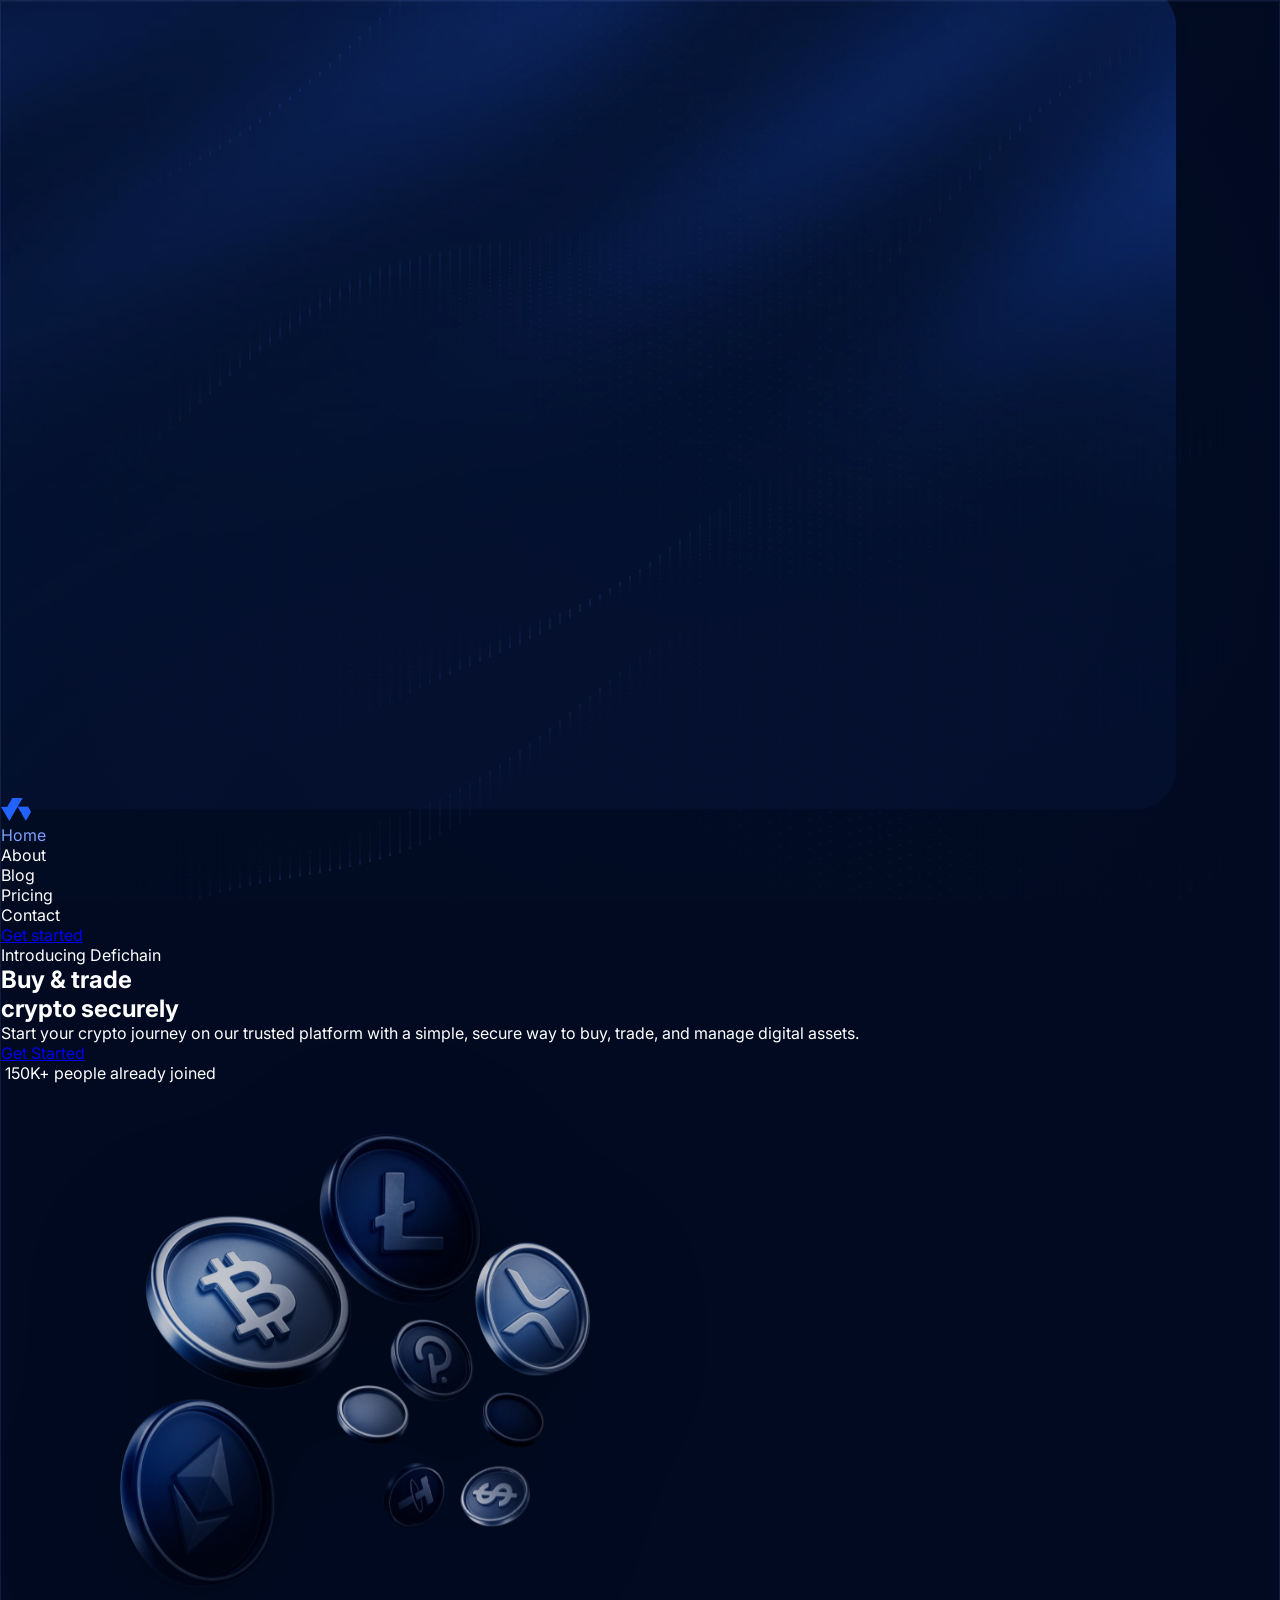
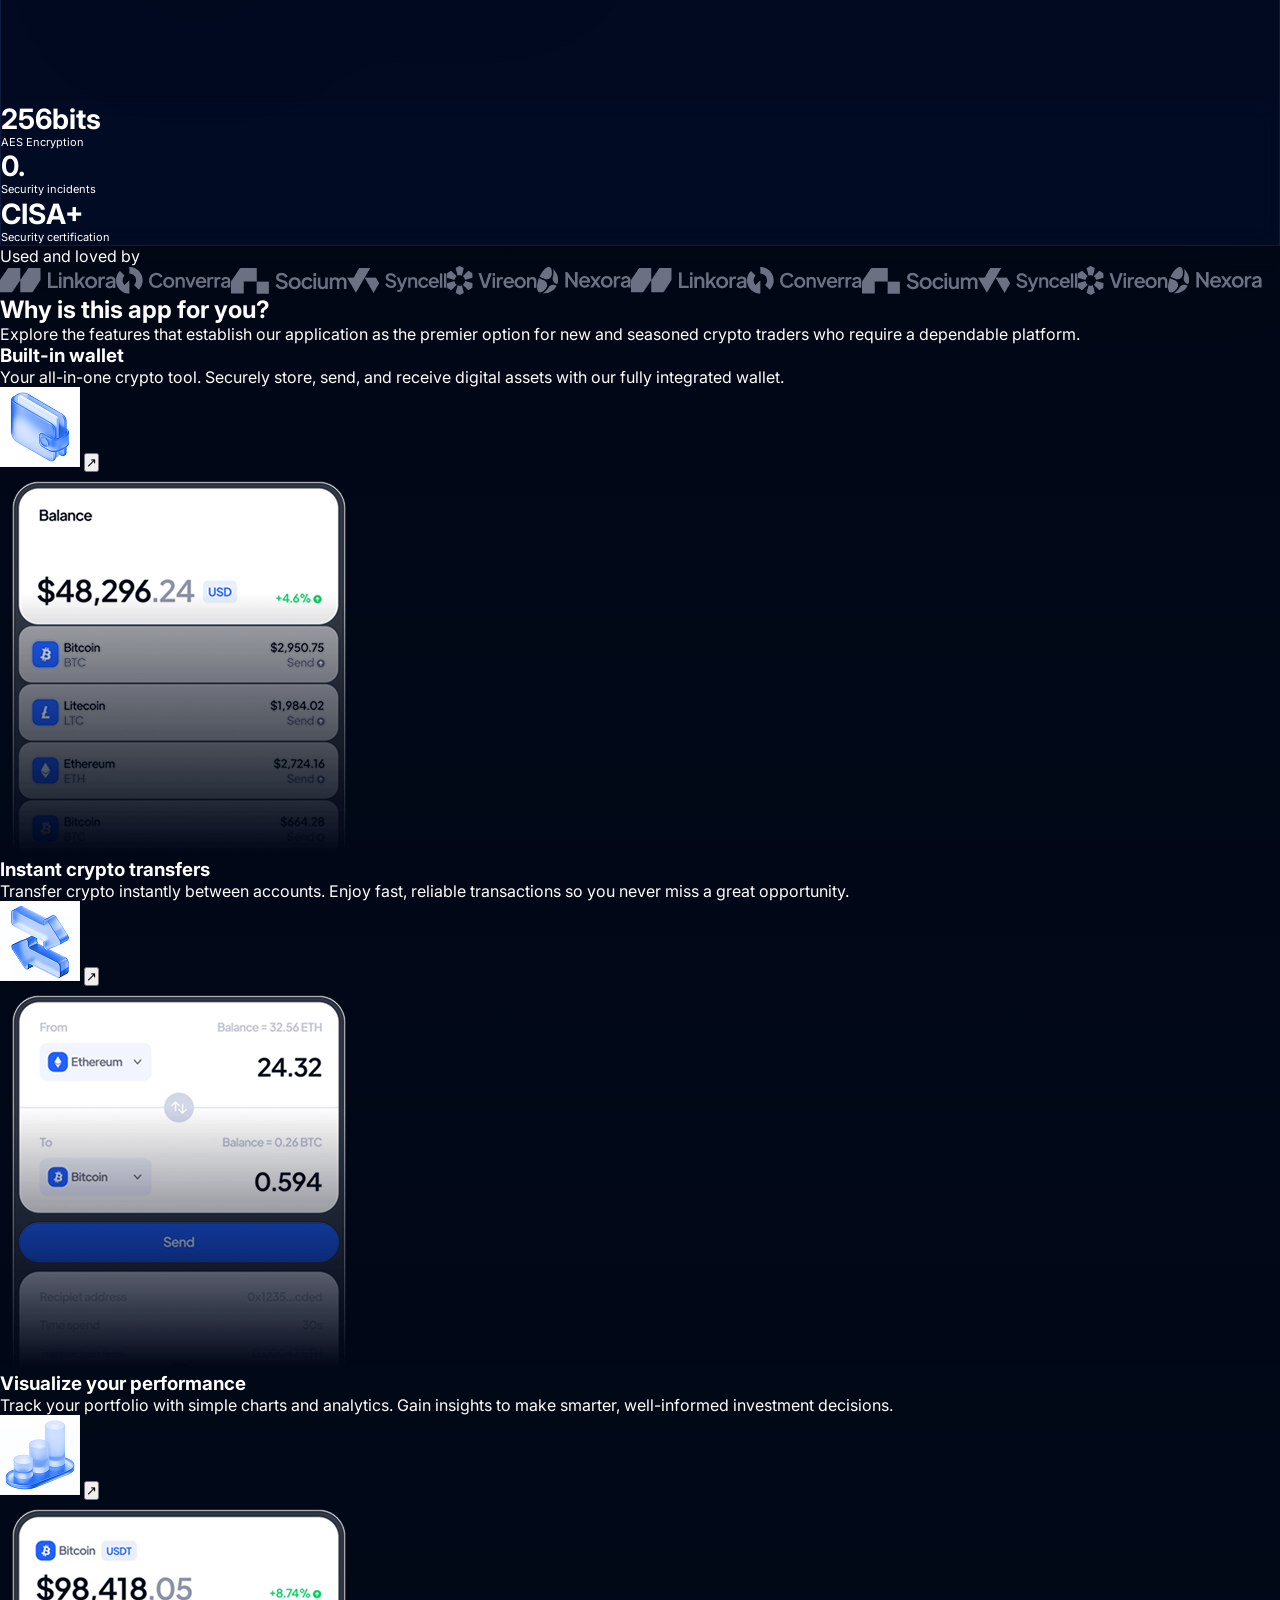
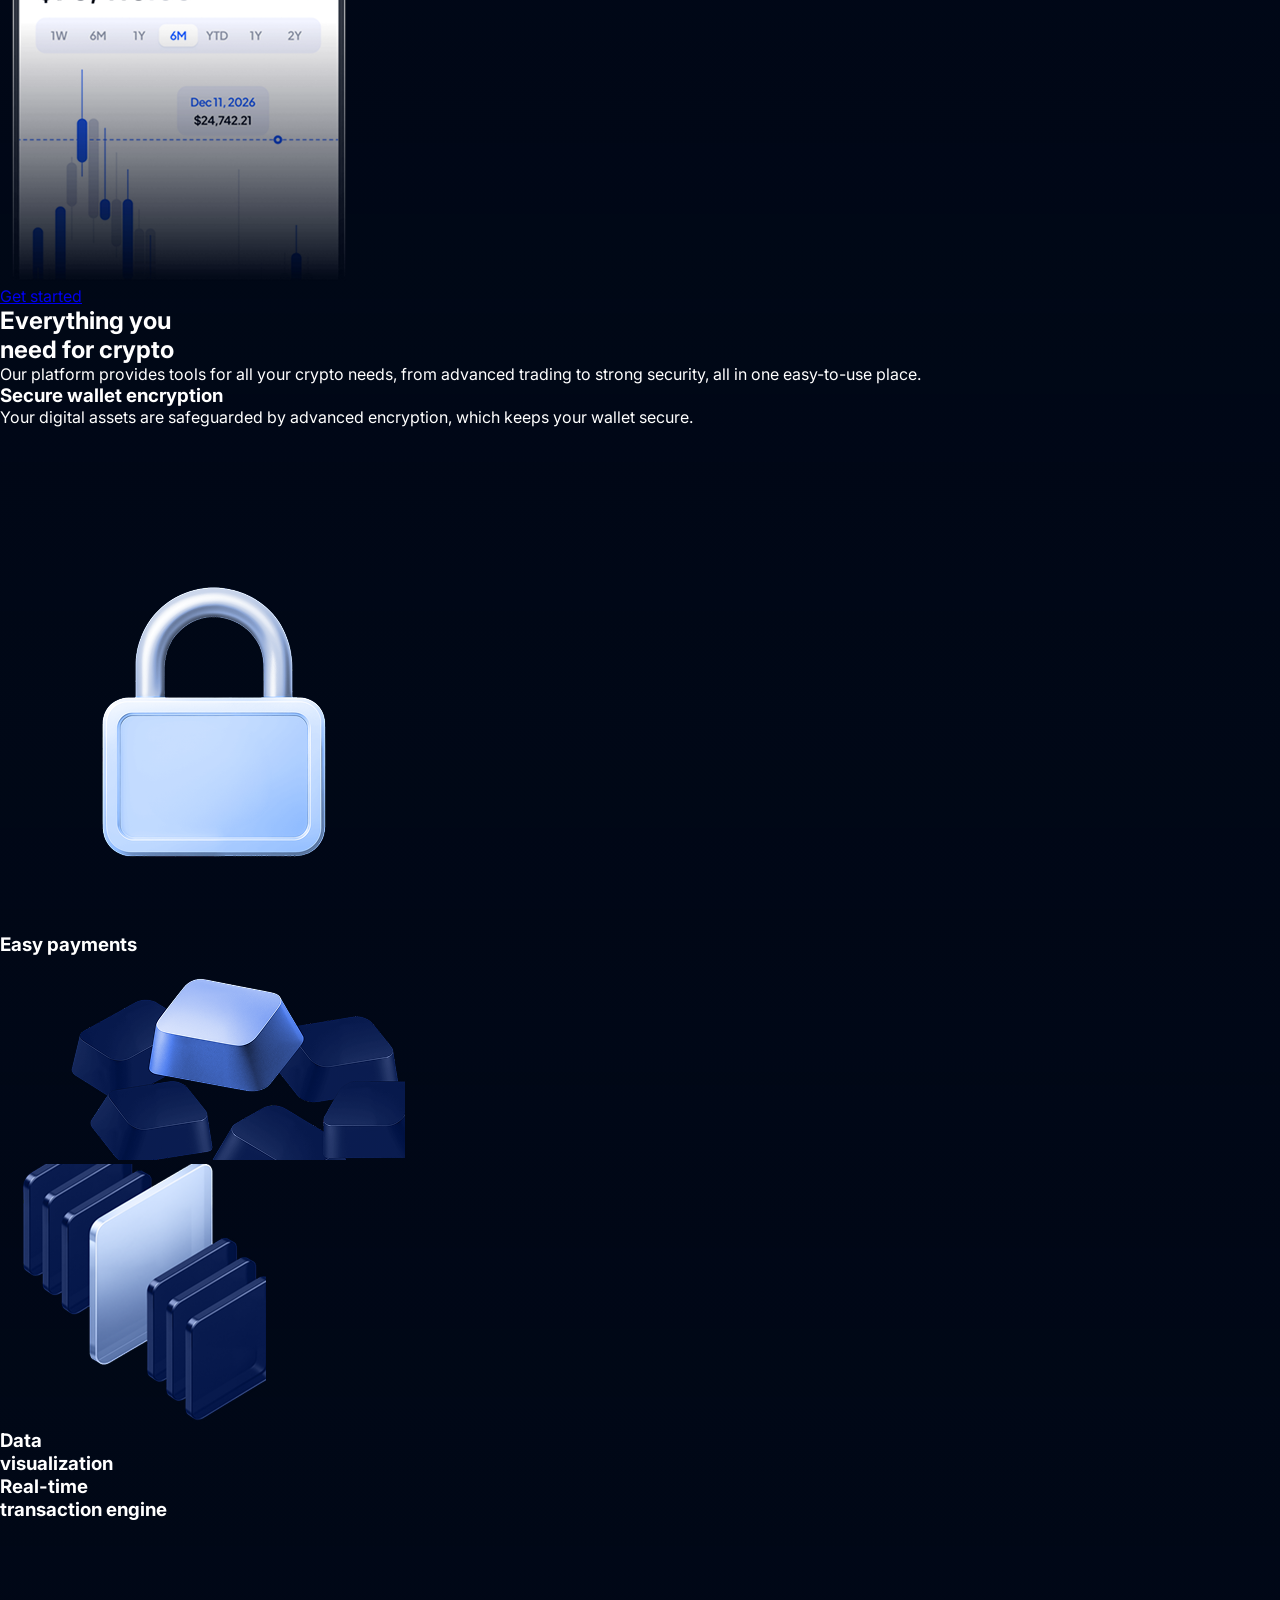
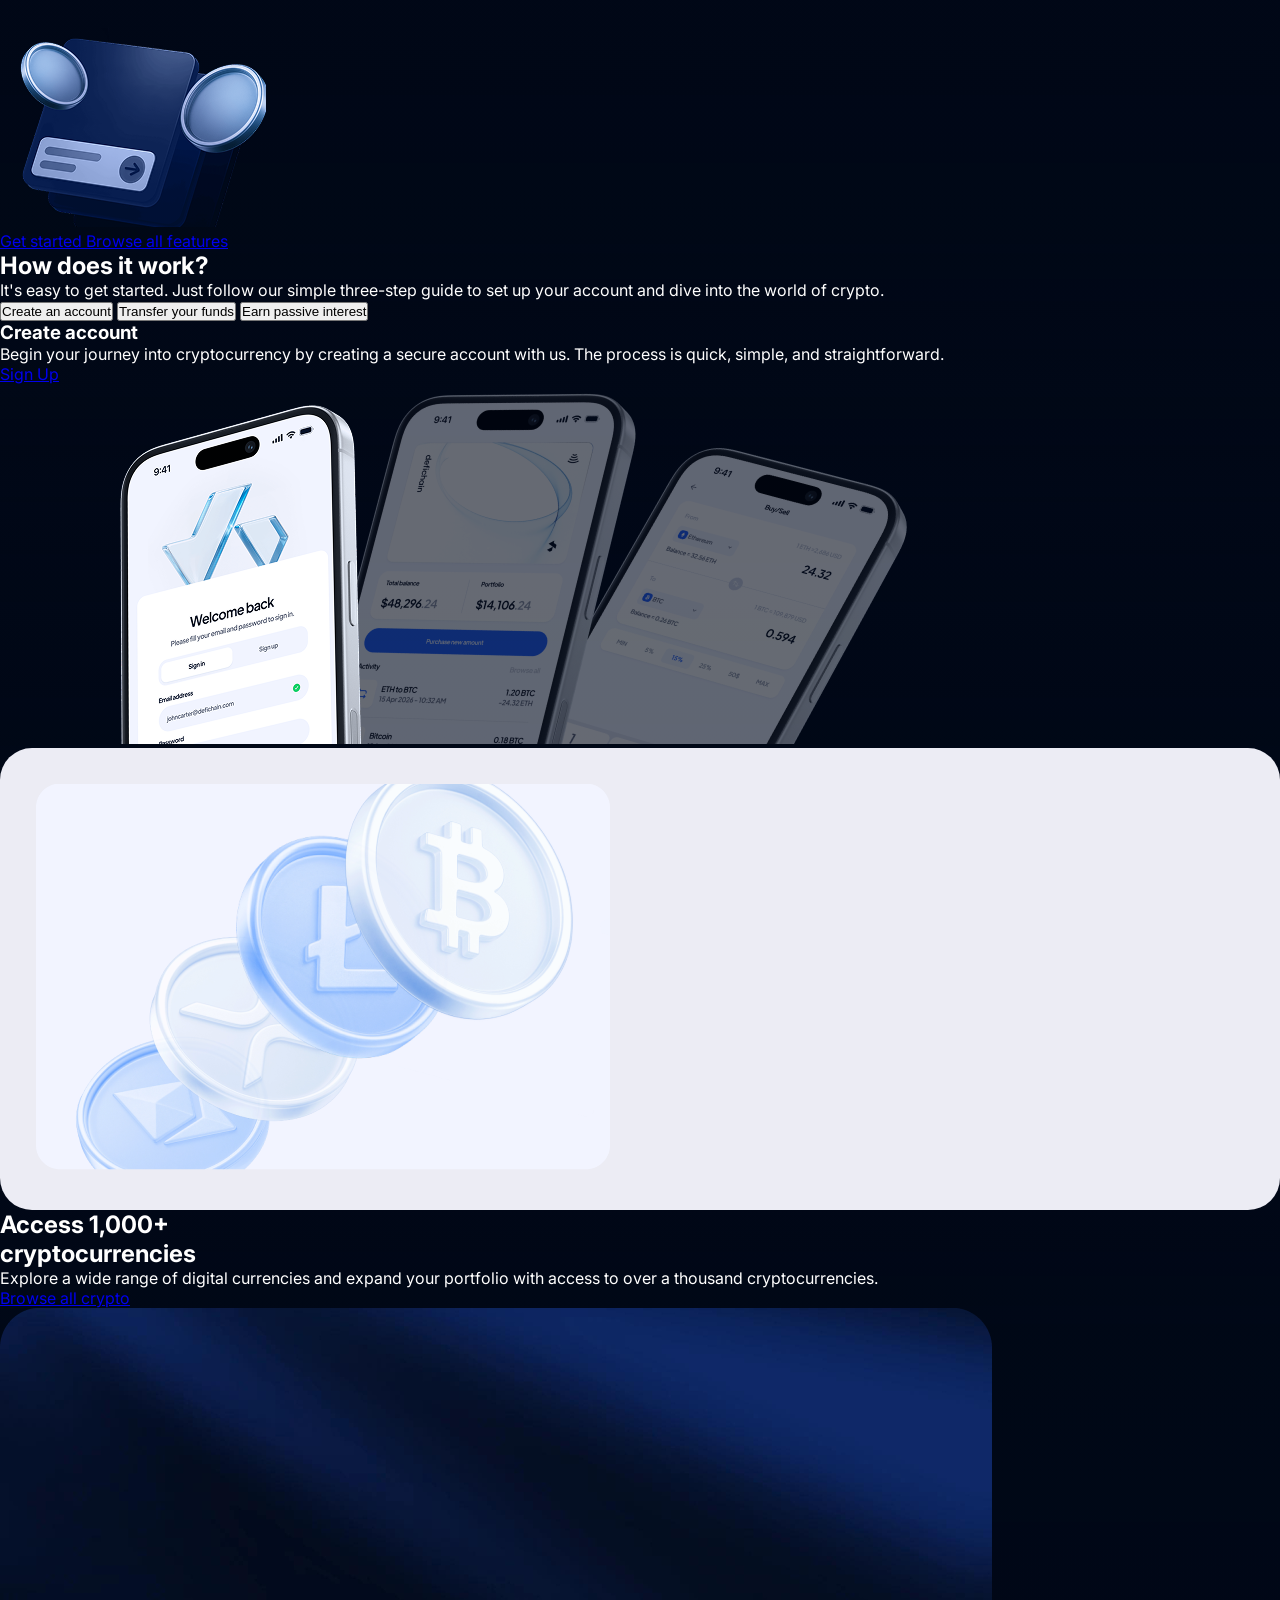
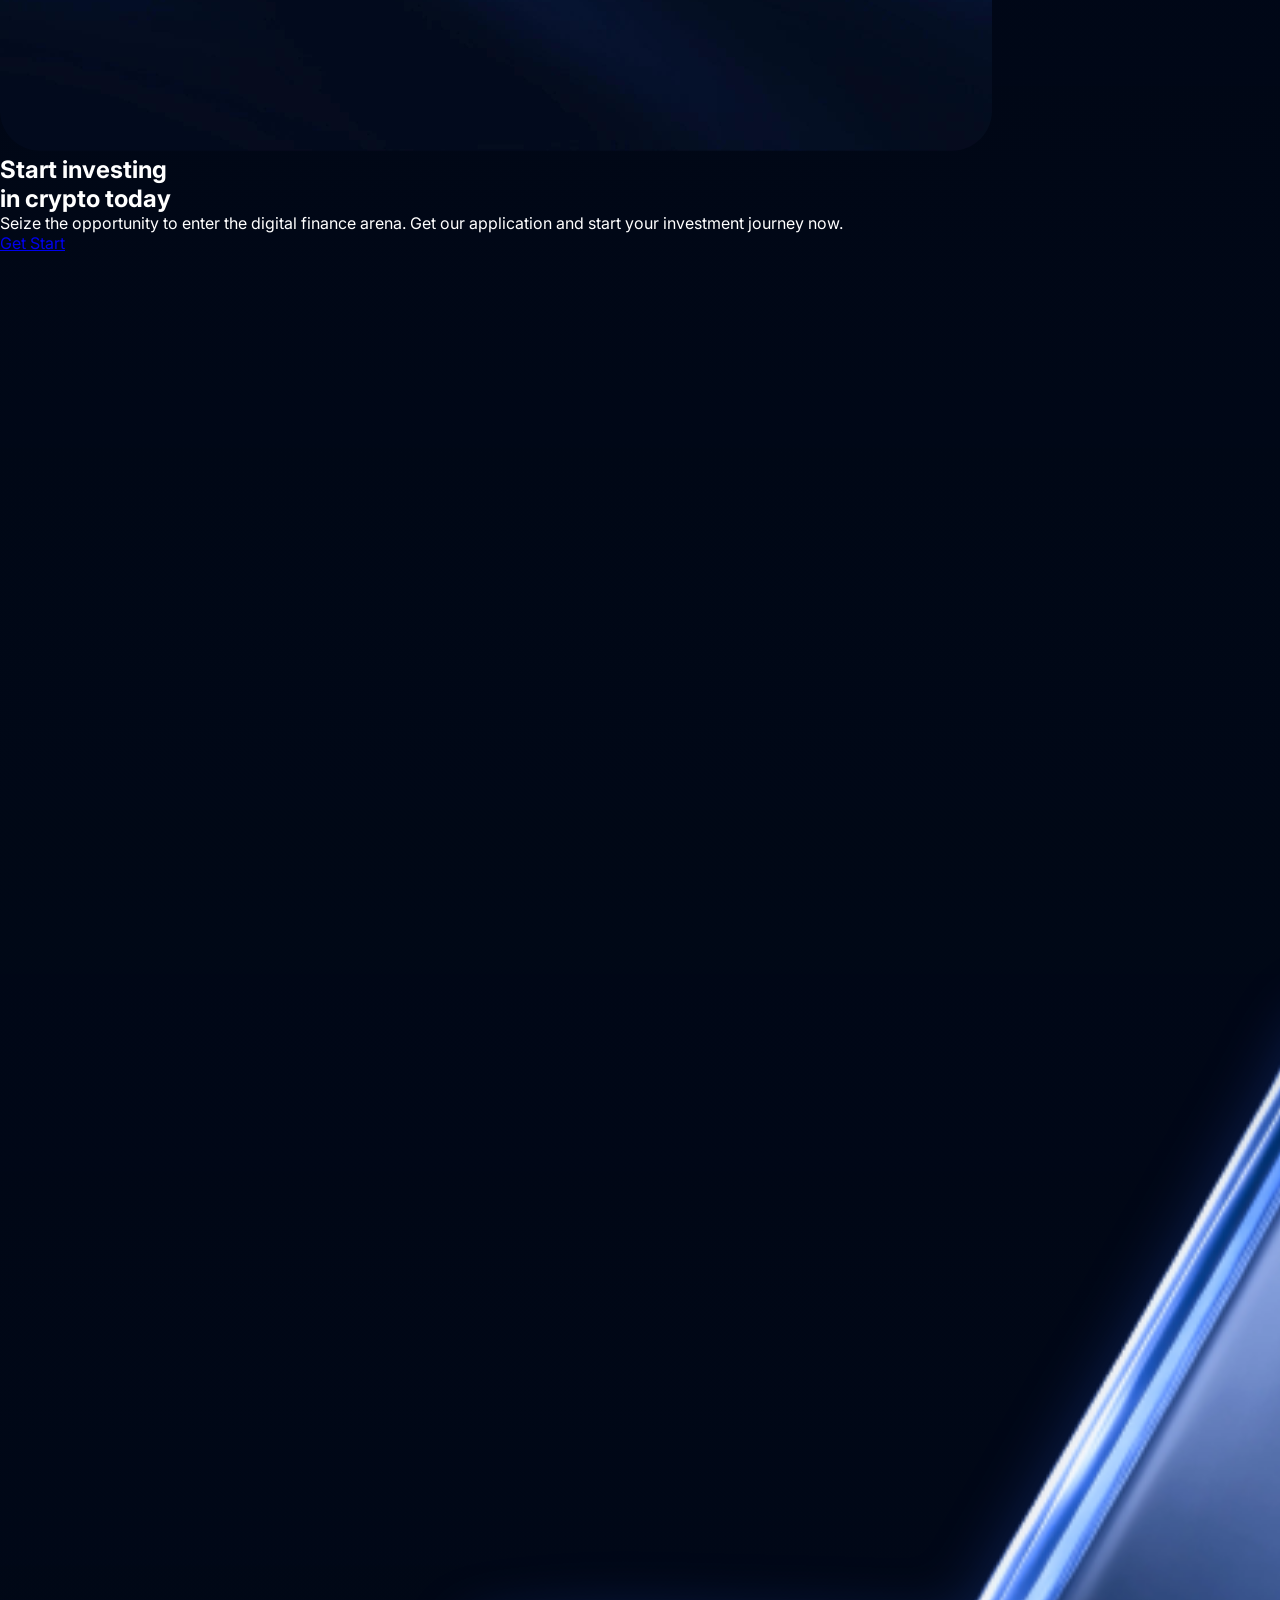
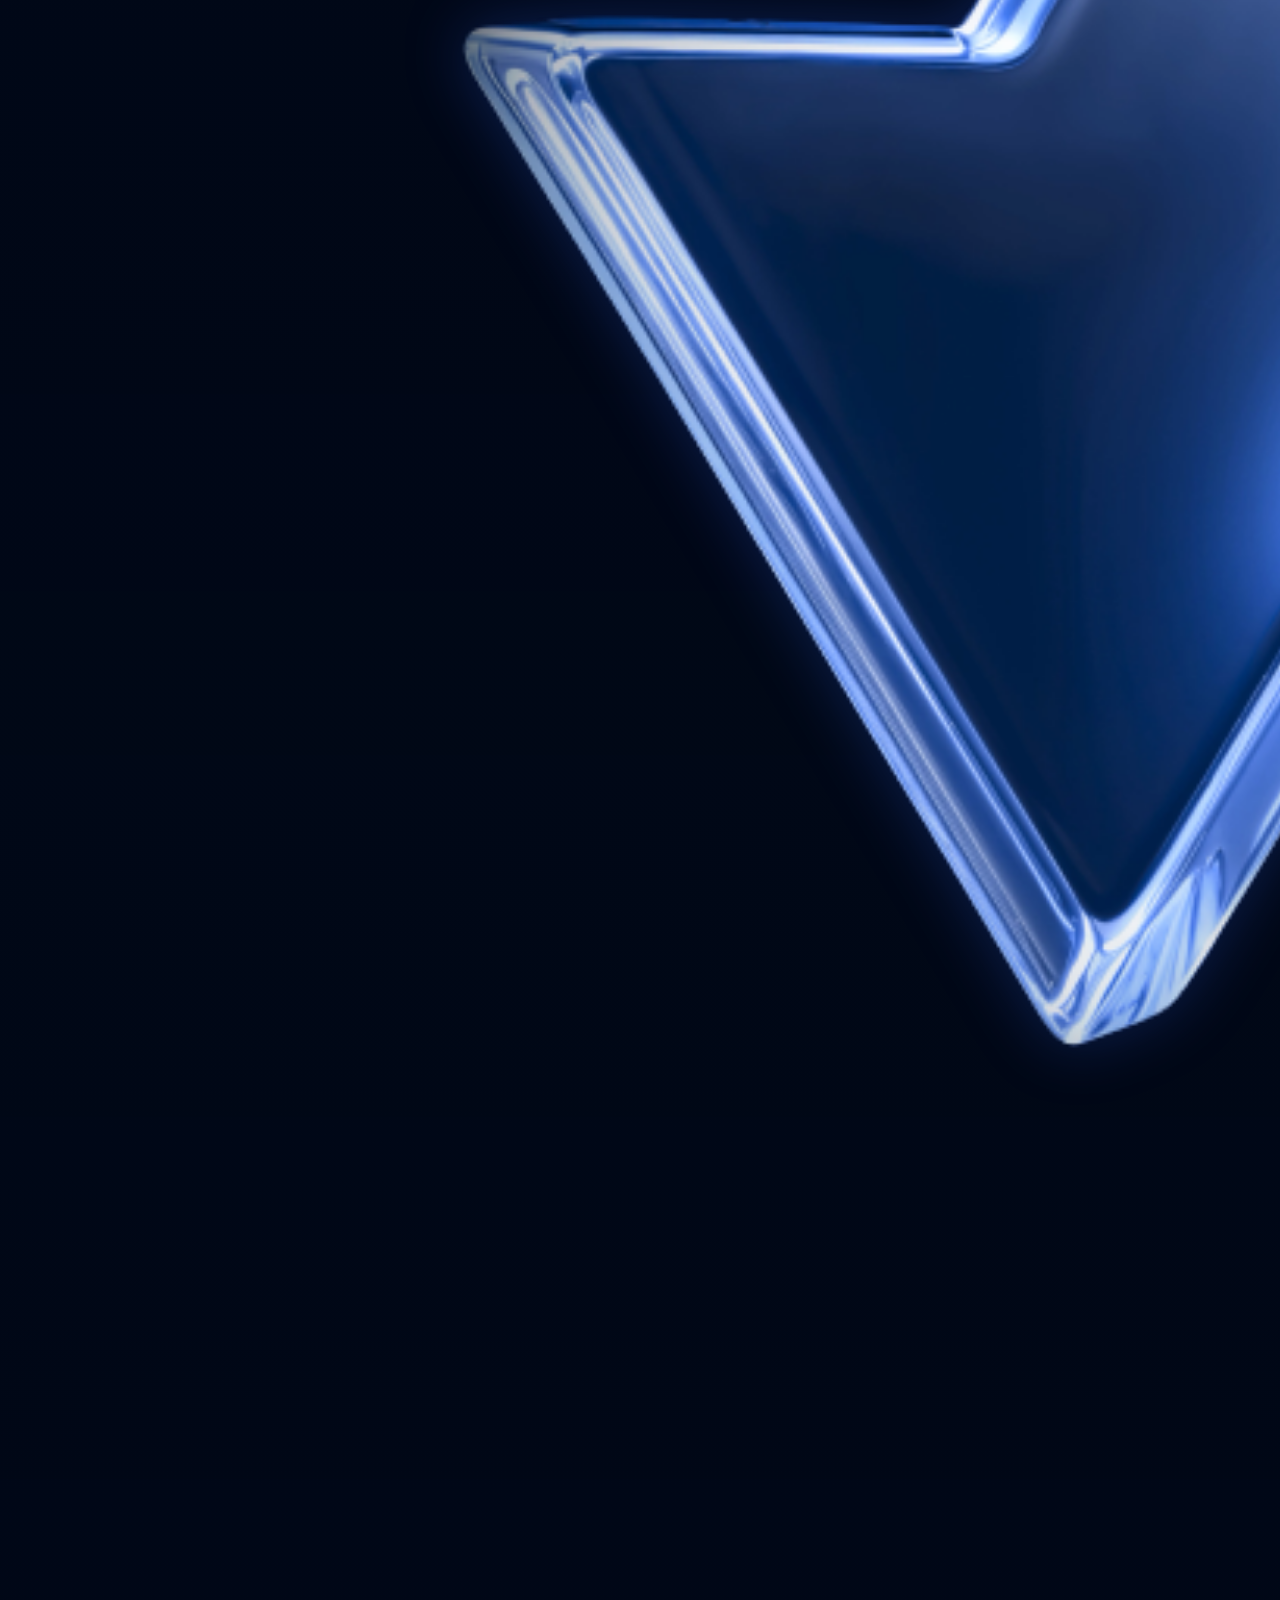
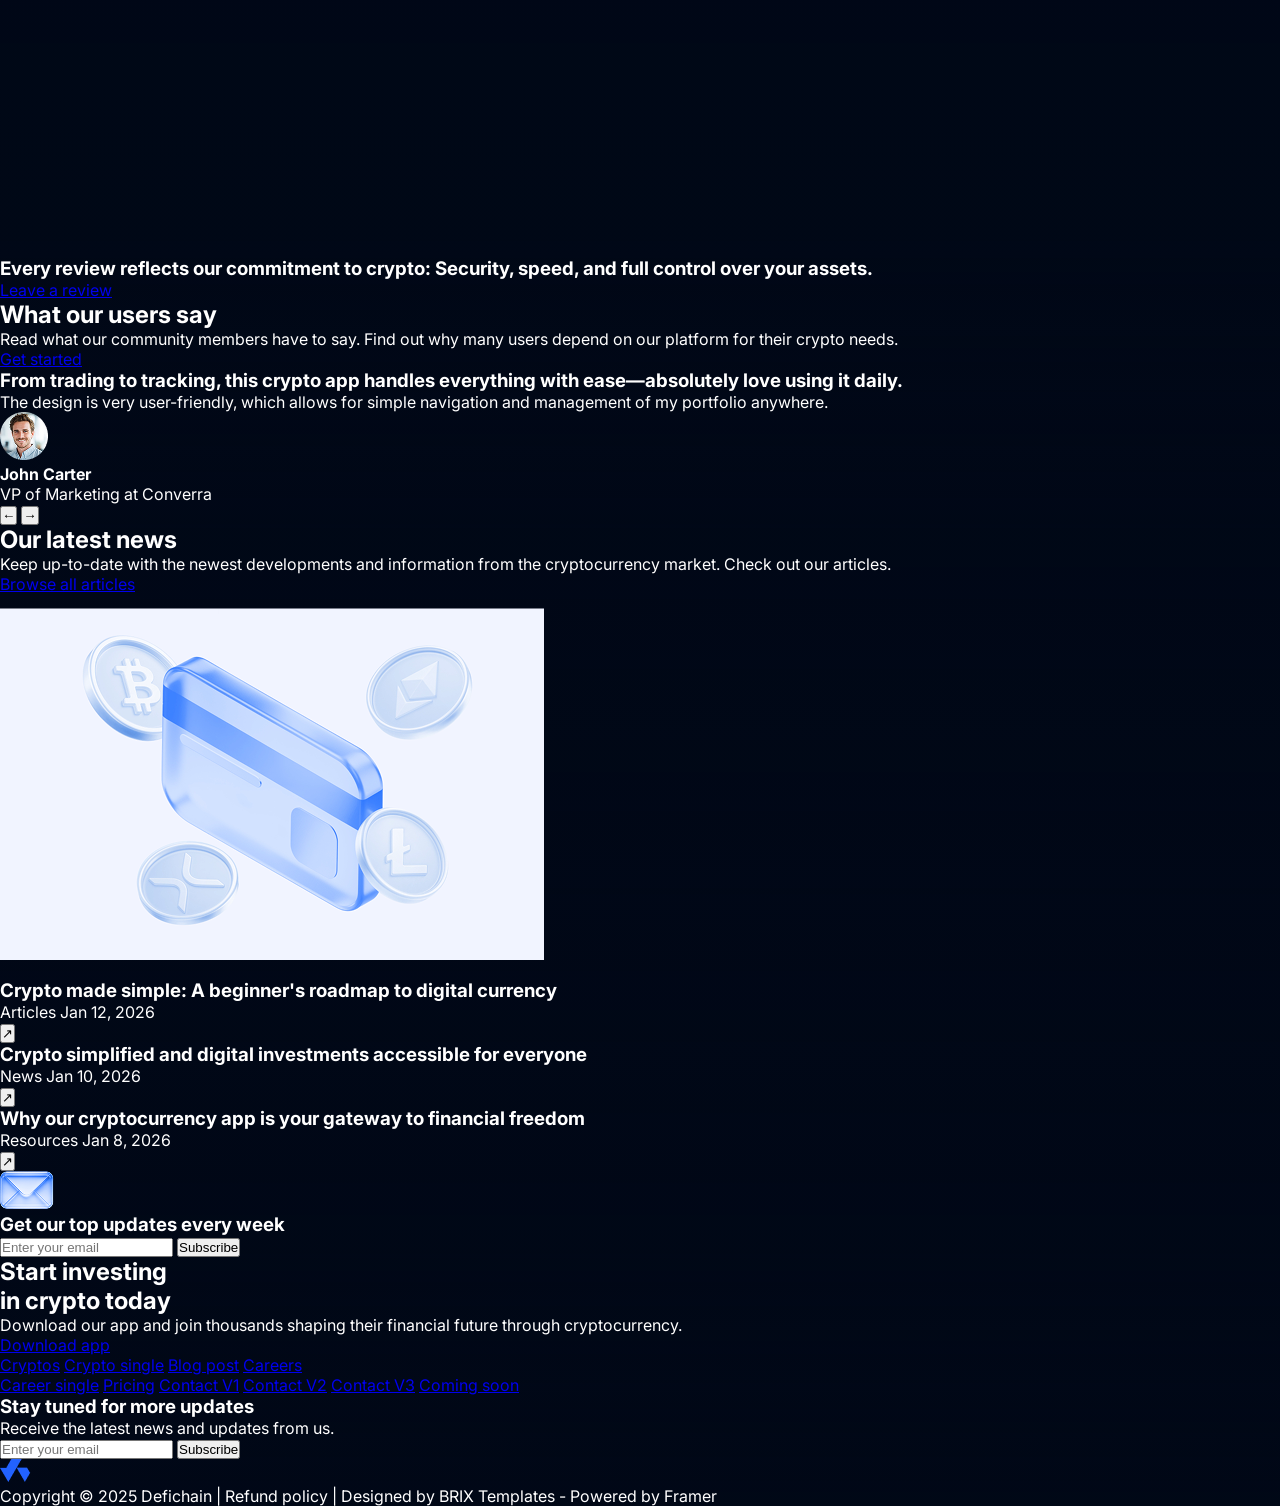
==== commit 4d233928: "finall10y" ====
--- a/index.html
+++ b/index.html
@@ -20,23 +20,24 @@
     <link rel="stylesheet" href="./css/style.css" />
   </head>
 
-  <body class="bg-black overflow-x-hidden font-[Inter]">
+  <body class="site-wave-page home-page bg-black overflow-x-hidden font-[Inter]">
+    <canvas id="particle-wave-bg" aria-hidden="true"></canvas>
     <!-- HERO -->
 
-    <section class="px-4 pt-20 pb-20">
+    <section class="home-hero px-4 pt-20 pb-20">
       <div
-        class="relative mx-auto max-w-[1180px] h-[740px] overflow-hidden rounded-[40px]"
+        class="home-hero-card relative mx-auto max-w-[1180px] h-[740px] overflow-hidden rounded-[40px]"
       >
         <!-- Background -->
         <img
           src="./assets/image/hb.png"
           alt=""
-          class="absolute inset-0 w-full h-full object-cover"
+          class="hero-background absolute inset-0 w-full h-full object-cover"
         />
 
         <!-- Overlay -->
         <div
-          class="absolute inset-0 bg-gradient-to-r from-[#071744]/30 via-transparent to-transparent"
+          class="hero-overlay absolute inset-0 bg-gradient-to-r from-[#071744]/30 via-transparent to-transparent"
         ></div>
 
         <!-- Navbar -->
@@ -1131,6 +1132,8 @@
 
     <script src="https://cdn.jsdelivr.net/npm/gsap@3.12.5/dist/ScrollTrigger.min.js"></script>
 
+    <script src="./js/nav.js"></script>
+    <script src="./js/wave-bg.js"></script>
     <script src="./js/app.js"></script>
     <script src="https://unpkg.com/@studio-freight/lenis@1.0.42/bundled/lenis.min.js"></script>
 
--- a/css/style.css
+++ b/css/style.css
@@ -138,6 +138,149 @@
   color: #3164ff;
 }
 
+.site-nav-logo {
+  position: relative;
+  z-index: 2;
+  display: inline-flex;
+  flex: 0 0 auto;
+}
+
+.site-nav-links a.is-active {
+  color: #7da0ff;
+}
+
+.site-nav-toggle,
+.site-nav-mobile-cta {
+  display: none;
+}
+
+@media (max-width: 1023px) {
+  body.nav-menu-open {
+    overflow: hidden;
+  }
+
+  .site-nav {
+    isolation: isolate;
+    width: 100% !important;
+    max-width: calc(100vw - 20px);
+  }
+
+  .site-nav .site-nav-cta {
+    display: none !important;
+  }
+
+  .site-nav-toggle {
+    position: relative;
+    z-index: 3;
+    display: inline-flex;
+    width: 44px;
+    height: 44px;
+    flex: 0 0 44px;
+    flex-direction: column;
+    align-items: center;
+    justify-content: center;
+    gap: 5px;
+    border: 1px solid rgba(126, 158, 255, .26);
+    border-radius: 14px;
+    background: rgba(49, 100, 255, .15);
+    color: #fff;
+    cursor: pointer;
+    backdrop-filter: blur(12px);
+  }
+
+  .site-nav-toggle span {
+    display: block;
+    width: 19px;
+    height: 2px;
+    border-radius: 999px;
+    background: currentColor;
+    transition: transform .28s ease, opacity .2s ease;
+  }
+
+  .site-nav.is-menu-open .site-nav-toggle span:nth-child(1) {
+    transform: translateY(7px) rotate(45deg);
+  }
+
+  .site-nav.is-menu-open .site-nav-toggle span:nth-child(2) {
+    opacity: 0;
+  }
+
+  .site-nav.is-menu-open .site-nav-toggle span:nth-child(3) {
+    transform: translateY(-7px) rotate(-45deg);
+  }
+
+  .site-nav .site-nav-links {
+    position: absolute;
+    top: calc(100% + 14px);
+    left: 18px;
+    right: 18px;
+    width: auto;
+    max-width: calc(100vw - 56px);
+    z-index: 2;
+    display: flex !important;
+    max-height: 0;
+    flex-direction: column;
+    align-items: stretch;
+    gap: 3px !important;
+    overflow: hidden;
+    padding: 0 10px;
+    border: 1px solid transparent;
+    border-radius: 22px;
+    background: rgba(2, 12, 38, .96);
+    box-shadow: 0 24px 70px rgba(0, 0, 0, .42);
+    opacity: 0;
+    pointer-events: none;
+    transform: translateY(-12px);
+    transition:
+      max-height .35s ease,
+      padding .35s ease,
+      border-color .35s ease,
+      opacity .25s ease,
+      transform .35s ease;
+    backdrop-filter: blur(18px);
+  }
+
+  .site-nav.is-menu-open .site-nav-links {
+    max-height: 430px;
+    padding: 10px;
+    border-color: rgba(126, 158, 255, .2);
+    opacity: 1;
+    pointer-events: auto;
+    transform: translateY(0);
+  }
+
+  .site-nav .site-nav-links li {
+    width: 100%;
+  }
+
+  .site-nav .site-nav-links a {
+    display: flex;
+    width: 100%;
+    min-height: 46px;
+    align-items: center;
+    padding: 0 15px;
+    border-radius: 13px;
+    color: #eef3ff;
+  }
+
+  .site-nav .site-nav-links a:hover,
+  .site-nav .site-nav-links a.is-active {
+    background: rgba(49, 100, 255, .17);
+    color: #fff;
+  }
+
+  .site-nav .site-nav-mobile-cta {
+    display: block;
+    margin-top: 5px;
+  }
+
+  .site-nav .site-nav-mobile-cta a {
+    justify-content: center;
+    background: #3164ff;
+    font-weight: 600;
+  }
+}
+
 /* ===================================
    BUTTON
 =================================== */
@@ -440,6 +583,732 @@
     width:560px;
   }
 
+}
+
+/* ===================================
+   INDEX: FINAL RESPONSIVE LAYER
+   Optimized around iPhone 13 mini 375x812
+=================================== */
+
+.home-page,
+.home-page main,
+.home-page section {
+  max-width: 100%;
+}
+
+.home-page img {
+  height: auto;
+}
+
+@media (max-width: 1023px) {
+  .home-page > section:not(.home-hero) {
+    padding-left: 16px !important;
+    padding-right: 16px !important;
+  }
+
+  .home-page .reveal-section > div,
+  .home-page .how-section > div,
+  .home-page .testimonial-section > div,
+  .home-page .news-section > div {
+    width: min(100%, 800px) !important;
+  }
+
+  .home-page .testimonial-section .grid,
+  .home-page .news-section .grid {
+    grid-template-columns: minmax(0, 1fr) !important;
+  }
+
+  .home-page .testimonial-section .grid > *,
+  .home-page .news-section .grid > * {
+    width: 100%;
+    min-width: 0;
+  }
+}
+
+@media (max-width: 767px) {
+  html,
+  body.home-page {
+    width: 100%;
+    max-width: 100%;
+    overflow-x: clip;
+  }
+
+  .home-page > section:not(.home-hero) {
+    padding: 56px 12px !important;
+  }
+
+  .home-page > section:not(.home-hero) > div,
+  .home-page section > div[class*="max-w-"] {
+    width: 100% !important;
+    max-width: 100% !important;
+    margin-left: auto !important;
+    margin-right: auto !important;
+  }
+
+  /* Hero */
+
+  .home-page .home-hero {
+    width: 100%;
+    max-width: 100%;
+    min-height: 100svh;
+    overflow: hidden;
+    padding: 10px !important;
+  }
+
+  .home-page .home-hero-card {
+    width: 100% !important;
+    max-width: 100% !important;
+    min-height: calc(100svh - 20px) !important;
+    border-radius: 26px !important;
+  }
+
+  .home-page .home-hero-card nav {
+    width: 100%;
+    padding: 18px 18px 0 !important;
+  }
+
+  .home-page .home-hero-card nav .hero-btn {
+    max-width: none;
+    height: 40px !important;
+    padding: 0 15px !important;
+    font-size: 13px !important;
+  }
+
+  .home-page .home-hero-card > .grid {
+    width: 100%;
+    padding: 0 22px 24px !important;
+  }
+
+  .home-page .home-hero-card .hero-left {
+    width: 100%;
+    padding-top: 38px;
+  }
+
+  .home-page .home-hero-card .hero-left h1 {
+    width: 100%;
+    max-width: 330px;
+    font-size: clamp(35px, 10.5vw, 42px) !important;
+    line-height: 1 !important;
+  }
+
+  .home-page .home-hero-card .hero-left p {
+    width: 100%;
+    max-width: 330px;
+    font-size: 14px !important;
+    line-height: 1.55 !important;
+  }
+
+  .home-page .home-hero-card .hero-left + div {
+    width: 100%;
+    min-height: 280px;
+  }
+
+  .home-page .coin-main {
+    width: min(78vw, 285px) !important;
+    max-width: 100%;
+  }
+
+  .home-page .stats-card {
+    width: 100% !important;
+    max-width: 330px;
+    padding: 13px 10px !important;
+  }
+
+  .home-page .stats-card h3 {
+    font-size: 17px !important;
+  }
+
+  .home-page .stats-card p {
+    font-size: 8px !important;
+  }
+
+  /* Feature stack */
+
+  .home-page .reveal-section {
+    padding-top: 72px !important;
+  }
+
+  .home-page .reveal-section .text-center {
+    padding: 0 6px;
+  }
+
+  .home-page .reveal-section .feature-card {
+    grid-template-columns: minmax(0, 1fr) !important;
+    padding: 10px !important;
+  }
+
+  .home-page .reveal-section .feature-card > div {
+    min-height: 285px;
+    padding: 26px !important;
+  }
+
+  .home-page .reveal-section .feature-card > img {
+    width: 100%;
+    min-height: 260px;
+    object-fit: cover;
+  }
+
+  /* Crypto tools */
+
+  .home-page .crypto-tools {
+    padding-left: 10px !important;
+    padding-right: 10px !important;
+  }
+
+  .home-page .crypto-tools > div {
+    width: 100% !important;
+    padding: 34px 16px !important;
+  }
+
+  .home-page .crypto-tools .feature-card {
+    min-height: 270px !important;
+    padding: 25px !important;
+  }
+
+  .home-page .tool-lock {
+    min-height: 430px !important;
+  }
+
+  .home-page .tool-payment {
+    min-height: 250px !important;
+  }
+
+  /* How it works */
+
+  .home-page .how-tabs {
+    width: 100% !important;
+    max-width: 100%;
+    justify-content: flex-start;
+    overflow-x: auto;
+    scrollbar-width: none;
+  }
+
+  .home-page .how-tabs::-webkit-scrollbar {
+    display: none;
+  }
+
+  .home-page .how-tabs button {
+    flex: 0 0 auto;
+    height: 48px !important;
+    padding: 0 18px !important;
+    font-size: 13px;
+  }
+
+  .home-page .how-card {
+    width: 100% !important;
+    height: 490px !important;
+  }
+
+  .home-page .how-card > div:first-child {
+    top: 36px !important;
+    width: calc(100% - 32px);
+  }
+
+  .home-page .how-card p {
+    width: 100% !important;
+  }
+
+  .home-page .how-card > img {
+    width: 590px !important;
+  }
+
+  /* Crypto, CTA and testimonials */
+
+  .home-page .crypto-card {
+    width: 100%;
+    height: 280px !important;
+  }
+
+  .home-page .crypto-content {
+    width: 100%;
+  }
+
+  .home-page .crypto-content h2 br,
+  .home-page section div[class*="h-[440px]"] h2 br {
+    display: none;
+  }
+
+  .home-page section div[class*="h-[440px]"] {
+    width: 100% !important;
+    min-height: 560px;
+  }
+
+  .home-page section div[class*="h-[440px]"] > .relative.z-20 {
+    width: 100%;
+    padding: 38px 24px !important;
+  }
+
+  .home-page .testimonial-section .grid > div:first-child {
+    height: auto !important;
+    min-height: 320px;
+    padding: 38px 26px !important;
+  }
+
+  .home-page .testimonial-section .flex.items-start.justify-between {
+    flex-direction: column;
+    gap: 22px !important;
+  }
+
+  .home-page .testimonial-section .flex.items-start.justify-between > a {
+    width: 100%;
+  }
+
+  .home-page .testimonial-review {
+    height: auto !important;
+    min-height: 390px;
+    padding: 26px 22px !important;
+  }
+
+  .home-page .testimonial-review .flex.items-center.justify-between {
+    flex-direction: column;
+    align-items: flex-start !important;
+    gap: 24px;
+  }
+
+  .home-page .testimonial-review .flex.items-center.gap-4 {
+    width: 100%;
+  }
+
+  .home-page .testimonial-review .flex.items-center.gap-4 img {
+    flex: 0 0 auto;
+  }
+
+  /* News and newsletter */
+
+  .home-page .news-section > div > .flex {
+    flex-direction: column;
+    gap: 24px;
+  }
+
+  .home-page .news-section > div > .flex > a {
+    width: 100%;
+  }
+
+  .home-page .news-section .grid > div:first-child {
+    padding: 10px;
+  }
+
+  .home-page .news-section .grid > div:first-child > div:first-child {
+    height: 245px !important;
+  }
+
+  .home-page .news-section .grid > div:first-child h3 {
+    font-size: 21px !important;
+  }
+
+  .home-page .news-section .rounded-\[28px\].bg-\[\#00155A\] {
+    padding: 24px !important;
+  }
+
+  .home-page .news-section .rounded-\[28px\].bg-\[\#00155A\] h3 {
+    font-size: 27px !important;
+  }
+
+  /* Footer */
+
+  .home-page > section:last-of-type {
+    padding: 40px 10px 18px !important;
+  }
+
+  .home-page > section:last-of-type > div {
+    width: 100% !important;
+    padding: 38px 20px 26px !important;
+  }
+
+  .home-page > section:last-of-type .relative.z-10.flex.justify-between {
+    flex-direction: column;
+    gap: 48px;
+  }
+
+  .home-page > section:last-of-type .flex.gap-20 {
+    width: 100%;
+    display: grid !important;
+    grid-template-columns: repeat(2, minmax(0, 1fr));
+    gap: 22px !important;
+  }
+
+  .home-page > section:last-of-type .flex.gap-20 a {
+    font-size: 15px !important;
+  }
+
+  .home-page > section:last-of-type .relative.z-10.mt-\[140px\] {
+    margin-top: 58px !important;
+    padding: 22px 16px !important;
+  }
+
+  .home-page > section:last-of-type .relative.z-10.mt-\[140px\] > div:last-child {
+    width: 100% !important;
+  }
+
+  .home-page > section:last-of-type .relative.z-10.mt-12 {
+    flex-direction: column;
+    gap: 16px;
+    text-align: center;
+  }
+
+  .home-page > section:last-of-type .relative.z-10.mt-12 p {
+    width: 100%;
+    font-size: 12px !important;
+    line-height: 1.6;
+  }
+}
+
+@media (max-width: 390px) {
+  .home-page > section:not(.home-hero) {
+    padding-left: 10px !important;
+    padding-right: 10px !important;
+  }
+
+  .home-page .home-hero-card > .grid {
+    padding-left: 20px !important;
+    padding-right: 20px !important;
+  }
+
+  .home-page .home-hero-card .hero-left h1 {
+    font-size: 35px !important;
+  }
+
+  .home-page .home-hero-card .hero-left + div {
+    min-height: 265px;
+  }
+
+  .home-page .feature-card > div {
+    padding: 22px !important;
+  }
+
+  .home-page .testimonial-review .flex.items-center.gap-4 {
+    align-items: flex-start;
+  }
+
+  .home-page .testimonial-review .flex.items-center.gap-4 h4 {
+    font-size: 17px !important;
+  }
+
+  .home-page .testimonial-review .flex.items-center.gap-4 p {
+    font-size: 13px !important;
+  }
+}
+
+/* ===================================
+   INDEX: ANIMATED PARTICLE-WAVE STAGE
+=================================== */
+
+.site-wave-page {
+  position: relative;
+  min-height: 100%;
+  background: #010817 !important;
+}
+
+#particle-wave-bg {
+  position: fixed;
+  inset: 0;
+  z-index: 0;
+  width: 100%;
+  height: 100%;
+  pointer-events: none;
+}
+
+.site-wave-page > section {
+  position: relative;
+  z-index: 1;
+}
+
+.site-wave-page section.bg-black {
+  background-color: transparent !important;
+}
+
+.site-wave-page > section::before {
+  content: "";
+  position: absolute;
+  inset: 0;
+  z-index: -1;
+  pointer-events: none;
+  background: linear-gradient(
+    180deg,
+    rgba(1, 8, 23, .38),
+    rgba(1, 8, 23, .62) 50%,
+    rgba(1, 8, 23, .38)
+  );
+}
+
+.site-wave-page > section:first-of-type::before,
+.home-page > section:not(.home-hero)::before {
+  content: none;
+}
+
+.home-page section.bg-black,
+.home-page .how-section,
+.home-page .testimonial-section,
+.home-page .news-section {
+  background-color: transparent !important;
+}
+
+.home-page > section:not(.home-hero)::before {
+  content: "";
+  position: absolute;
+  inset: 0;
+  z-index: -1;
+  pointer-events: none;
+  background: linear-gradient(
+    180deg,
+    rgba(1, 8, 23, .48),
+    rgba(1, 8, 23, .7) 50%,
+    rgba(1, 8, 23, .48)
+  );
+}
+
+.home-hero-card {
+  isolation: isolate;
+  border: 1px solid rgba(112, 151, 255, .12);
+  background: rgba(2, 12, 37, .76);
+  box-shadow:
+    0 35px 100px rgba(0, 0, 0, .42),
+    inset 0 1px 0 rgba(255, 255, 255, .04);
+}
+
+.home-hero-card nav {
+  animation: heroNavReveal .7s cubic-bezier(.22, 1, .36, 1) both;
+}
+
+.home-hero-card .hero-left {
+  animation: heroContentReveal .9s .12s cubic-bezier(.22, 1, .36, 1) both;
+}
+
+.home-hero-card .coin-main {
+  animation:
+    heroCoinReveal 1s .25s ease both,
+    float 8s 1.25s ease-in-out infinite;
+}
+
+.home-hero-card .stats-card {
+  animation: heroStatsReveal .75s .55s cubic-bezier(.22, 1, .36, 1) both;
+}
+
+.home-hero-card .stats-card > div {
+  flex: 1 1 0;
+  min-width: 0;
+}
+
+.home-hero-card .stats-card h3 {
+  font-size: 28px !important;
+}
+
+.home-hero-card .stats-card p {
+  font-size: 11px !important;
+  line-height: 1.25 !important;
+}
+
+.home-hero-card .hero-background {
+  opacity: .58;
+  mix-blend-mode: screen;
+  transform: scale(1.04);
+  animation: heroBackgroundDrift 16s ease-in-out infinite alternate;
+}
+
+.home-hero-card .hero-overlay {
+  background:
+    linear-gradient(90deg, rgba(2, 11, 34, .9) 0%, rgba(2, 11, 34, .34) 54%, rgba(2, 11, 34, .12) 100%),
+    radial-gradient(circle at 76% 44%, rgba(42, 93, 255, .16), transparent 42%);
+}
+
+@keyframes heroBackgroundDrift {
+  from { transform: scale(1.04) translate3d(-.8%, -.5%, 0); }
+  to { transform: scale(1.09) translate3d(.8%, .7%, 0); }
+}
+
+@keyframes heroNavReveal {
+  from { opacity: 0; transform: translateY(-22px); }
+  to { opacity: 1; transform: translateY(0); }
+}
+
+@keyframes heroContentReveal {
+  from { opacity: 0; transform: translateY(28px); }
+  to { opacity: 1; transform: translateY(0); }
+}
+
+@keyframes heroCoinReveal {
+  from { opacity: 0; }
+  to { opacity: 1; }
+}
+
+@keyframes heroStatsReveal {
+  from { opacity: 0; }
+  to { opacity: 1; }
+}
+
+@media (max-width: 1023px) {
+  .home-page .home-hero-card {
+    height: auto !important;
+    min-height: 900px;
+  }
+
+  .home-page .home-hero-card > .grid {
+    height: auto !important;
+    grid-template-columns: minmax(0, 1fr) !important;
+    padding: 20px 48px 50px !important;
+  }
+
+  .home-page .home-hero-card .hero-left {
+    padding-top: 58px;
+  }
+
+  .home-page .home-hero-card .hero-left + div {
+    min-height: 390px;
+  }
+}
+
+@media (max-width: 767px) {
+  .home-page .home-hero {
+    width: 100%;
+    max-width: 100vw;
+    min-height: 100svh;
+    overflow: hidden;
+    padding: 12px !important;
+  }
+
+  .home-page .home-hero-card {
+    width: calc(100vw - 24px) !important;
+    max-width: calc(100vw - 24px) !important;
+    height: auto !important;
+    min-height: calc(100svh - 24px) !important;
+    margin-left: auto !important;
+    margin-right: auto !important;
+    border-radius: 28px !important;
+  }
+
+  .home-page .home-hero-card nav {
+    width: 100%;
+    min-width: 0;
+    padding: 18px 18px 0 !important;
+  }
+
+  .home-page .home-hero-card nav .hero-btn {
+    flex: 0 0 auto;
+    max-width: 132px;
+    overflow: hidden;
+    white-space: nowrap;
+  }
+
+  .home-page .home-hero-card > .grid {
+    display: flex !important;
+    flex-direction: column;
+    width: 100%;
+    min-width: 0;
+    padding: 0 22px 26px !important;
+  }
+
+  .home-page .home-hero-card .hero-left {
+    flex: 0 0 auto;
+    width: 100%;
+    min-width: 0;
+    padding-top: 44px;
+  }
+
+  .home-page .home-hero-card .hero-left > div:first-child {
+    padding: 7px 14px !important;
+    font-size: 11px !important;
+  }
+
+  .home-page .home-hero-card .hero-left h1 {
+    max-width: 100%;
+    margin-top: 18px !important;
+    font-size: clamp(36px, 10.8vw, 43px) !important;
+    line-height: .98 !important;
+    letter-spacing: -1.5px !important;
+    overflow-wrap: anywhere;
+  }
+
+  .home-page .home-hero-card .hero-left p {
+    width: 100%;
+    max-width: 100%;
+    margin-top: 18px !important;
+    font-size: 14px !important;
+    line-height: 1.55 !important;
+    overflow-wrap: anywhere;
+  }
+
+  .home-page .home-hero-card .hero-left > .hero-btn {
+    height: 48px !important;
+    margin-top: 22px !important;
+    padding: 0 24px !important;
+    font-size: 15px !important;
+  }
+
+  .home-page .home-hero-card .hero-left .mt-24 {
+    order: 5;
+    margin-top: 20px !important;
+    gap: 10px !important;
+  }
+
+  .home-page .home-hero-card .hero-left .mt-24 img {
+    width: auto !important;
+    height: 36px !important;
+  }
+
+  .home-page .home-hero-card .hero-left .mt-24 span {
+    font-size: 11px !important;
+  }
+
+  .home-page .home-hero-card .hero-left + div {
+    flex: 1 1 auto;
+    min-height: 285px;
+    margin-top: 6px;
+  }
+
+  .home-page .coin-main {
+    width: min(82vw, 310px) !important;
+  }
+
+  .home-page .stats-card {
+    position: absolute !important;
+    left: 50% !important;
+    bottom: 4px !important;
+    width: calc(100% - 6px) !important;
+    transform: translateX(-50%) !important;
+    grid-template-columns: repeat(3, minmax(0, 1fr)) !important;
+    gap: 8px !important;
+    margin: 0 !important;
+    padding: 14px 12px !important;
+    border-radius: 17px !important;
+  }
+
+  .home-page .stats-card h3 {
+    font-size: 18px !important;
+  }
+
+  .home-page .stats-card p {
+    margin-top: 4px !important;
+    font-size: 8px !important;
+    line-height: 1.2 !important;
+  }
+}
+
+@media (max-width: 390px) {
+  .home-page .home-hero-card .hero-left {
+    padding-top: 34px;
+  }
+
+  .home-page .home-hero-card .hero-left h1 {
+    font-size: 36px !important;
+  }
+
+  .home-page .home-hero-card .hero-left p {
+    font-size: 13px !important;
+  }
+
+  .home-page .home-hero-card .hero-left + div {
+    min-height: 265px;
+  }
+}
+
+@media (prefers-reduced-motion: reduce) {
+  .home-hero-card .hero-background,
+  .home-hero-card nav,
+  .home-hero-card .hero-left,
+  .home-hero-card .coin-main,
+  .home-hero-card .stats-card {
+    animation: none;
+  }
 }
 
 @media(max-width:768px){
@@ -1444,4 +2313,4 @@
     font-size:16px;
   }
 
-}+}
